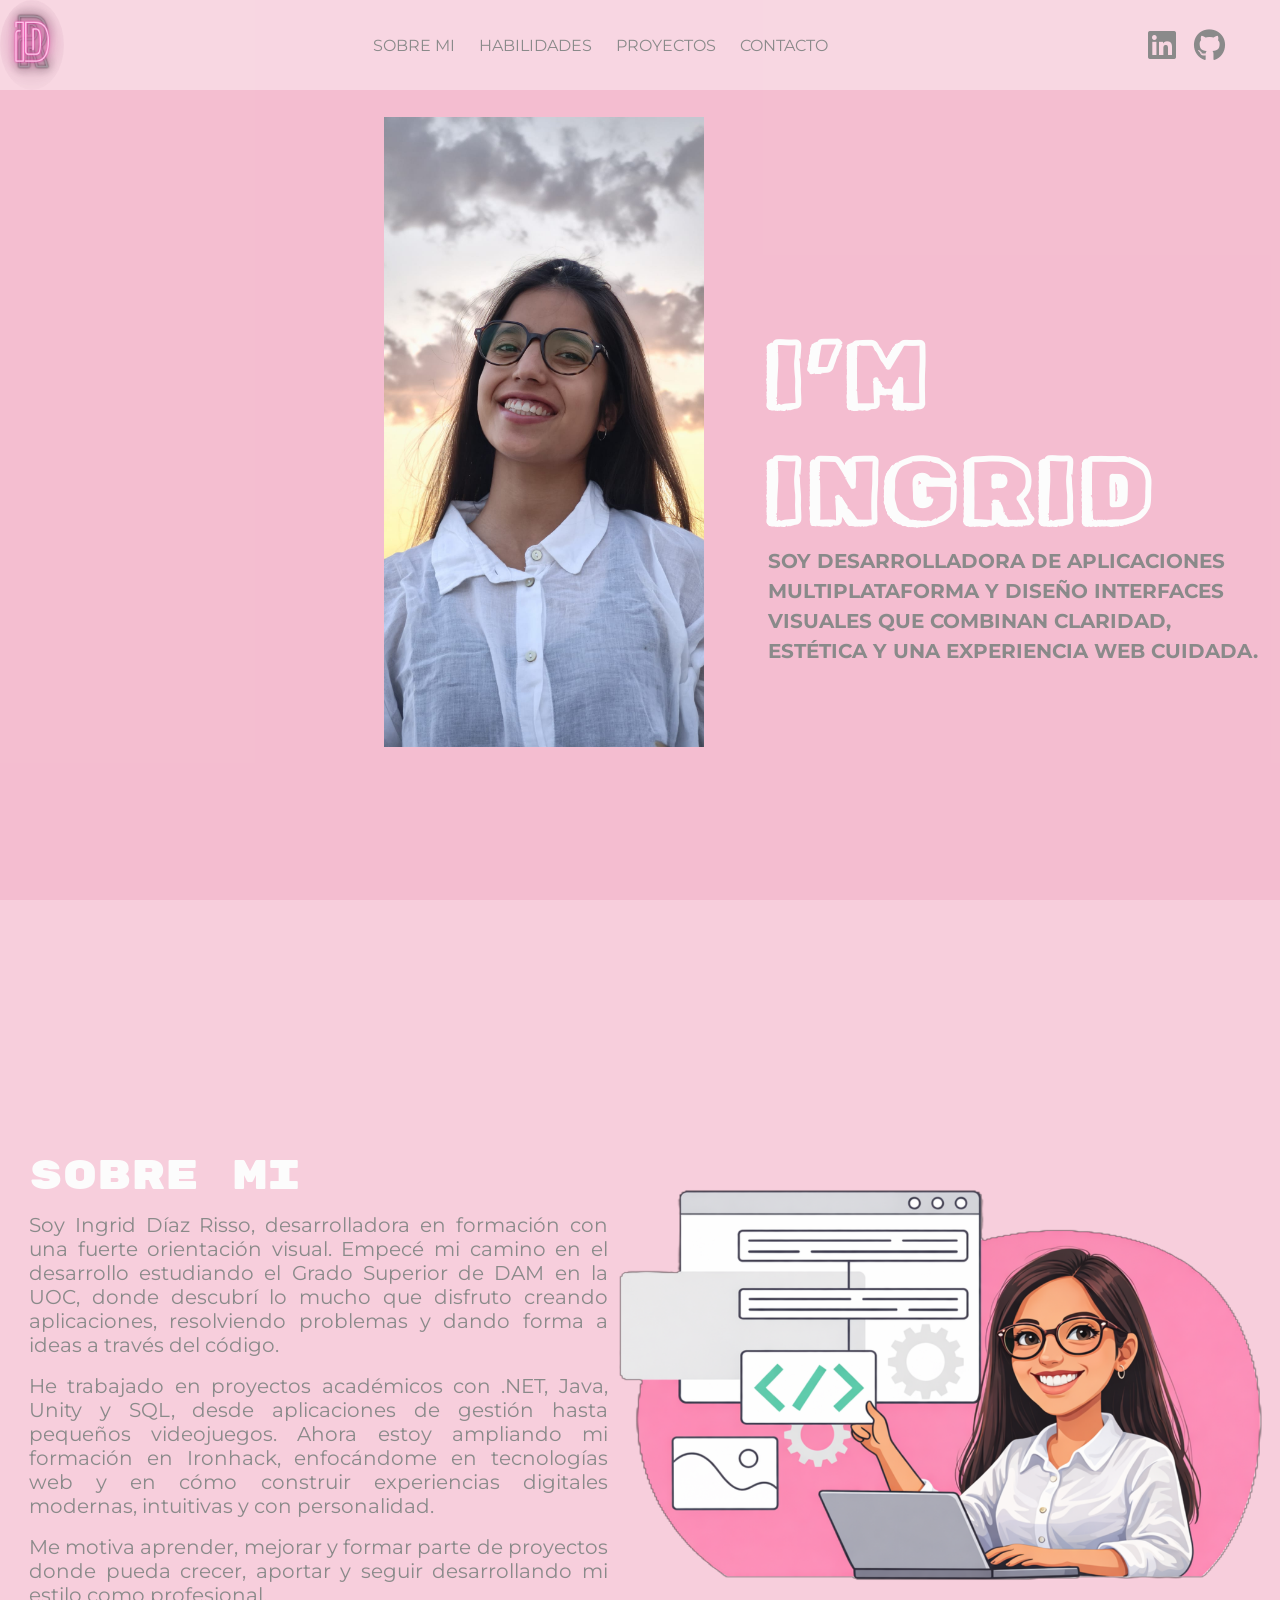
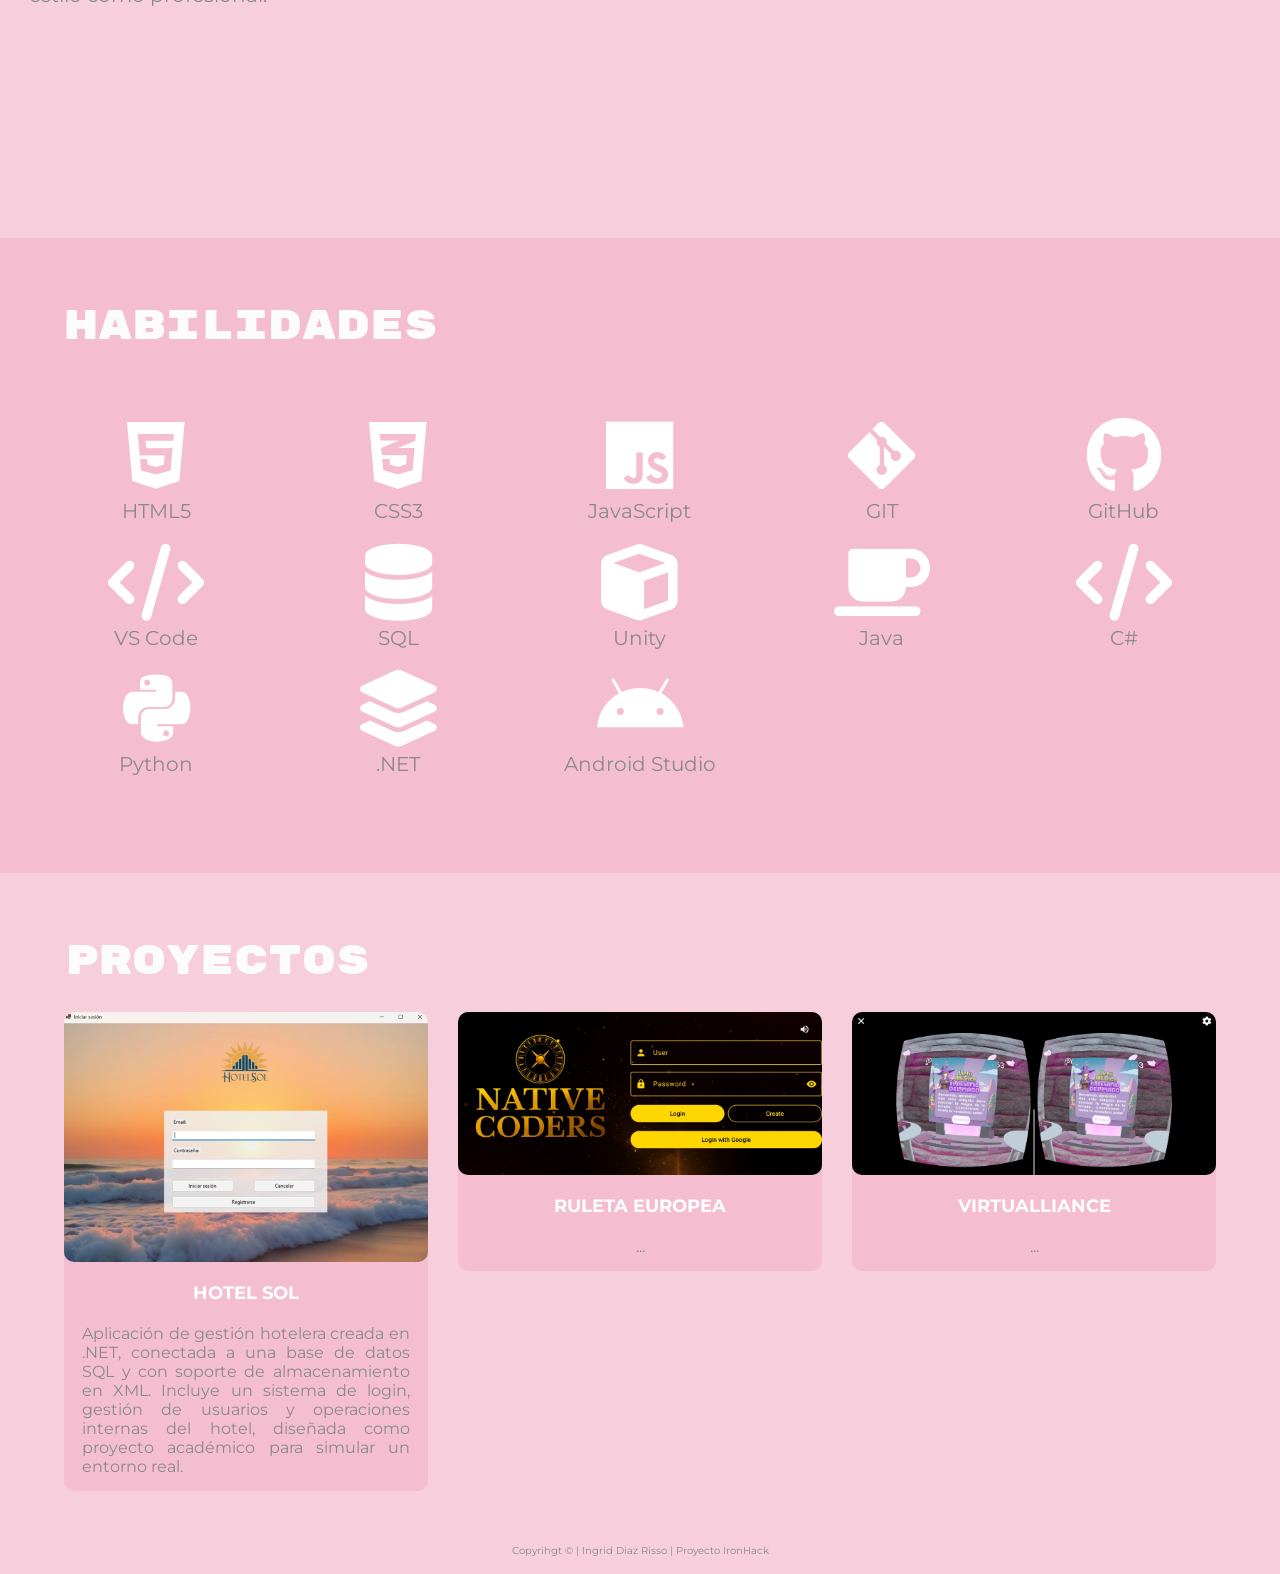
==== index.html @ af650122 "links de repositorios" ====
<!DOCTYPE html>
<html lang="en">
  <head>
    <meta charset="UTF-8" />
    <meta name="viewport" content="width=device-width, initial-scale=1.0" />
    <title>Porfolio</title>
    <link href="style.css" rel="stylesheet" />
    <link
      rel="stylesheet"
      href="https://cdnjs.cloudflare.com/ajax/libs/font-awesome/6.5.0/css/all.min.css"
    />
    <link rel="preconnect" href="https://fonts.googleapis.com" />
    <link rel="preconnect" href="https://fonts.gstatic.com" crossorigin />
    <link
      href="https://fonts.googleapis.com/css2?family=Montserrat:ital,wght@0,100..900;1,100..900&family=Rubik+Doodle+Shadow&family=Rubik+Maze&family=Rubik+Mono+One&display=swap"
      rel="stylesheet"
    />
  </head>
  <body>
    <header class="top-header">
      <div class="logo">
        <a href="index.html"></a>
      </div>
      <input type="checkbox" id="menu-toggle" />
      <label for="menu-toggle" class="hamburger">☰</label>
      <nav class="menu">
        <a href="#aboutme">Sobre Mi</a>
        <a href="#skills">Habilidades</a>
        <a href="#project">Proyectos</a>
        <a href="#">Contacto</a>
        <ul class="mobile-social">
          <li>
            <a
              href="https://www.linkedin.com/in/ingrid-diaz-risso"
              target="_blank"
            >
              <i class="fa-brands fa-linkedin"></i>
            </a>
          </li>
          <li>
            <a href="https://github.com/Zorringrid" target="_blank">
              <i class="fa-brands fa-github"></i>
            </a>
          </li>
        </ul>
      </nav>
      <ul class="social">
        <li>
          <a href="https://www.linkedin.com/in/ingrid-diaz-risso"
            ><i class="fa-brands fa-linkedin"></i
          ></a>
        </li>
        <li>
          <a href="https://github.com/Zorringrid"
            ><i class="fa-brands fa-github"></i
          ></a>
        </li>
      </ul>
    </header>
    <div class="container">
      <header class="banner">
        <div class="banner-right">
          <div class="photobanner"></div>
          <div class="me"></div>
        </div>
        <div class="presentation">
          <div class="nameposition">
            <div class="name">
              <h3 class="i">I</h3>
              <h3>’M</h3>
            </div>
            <div class="name">
              <h3 class="i">I</h3>
              <h3>NGR</h3>
              <h3 class="i">I</h3>
              <h3>D</h3>
            </div>
          </div>
          <h3 class="dam">
            Soy desarrolladora de aplicaciones multiplataforma y diseño
            interfaces visuales que combinan claridad, estética y una
            experiencia web cuidada.
          </h3>
        </div>
      </header>
      <article>
        <div class="aboutme" id="aboutme">
          <div class="aboutmetextcontainer">
            <h3 class="title">SOBRE MI</h3>
            <p class="aboutmep">
              Soy Ingrid Díaz Risso, desarrolladora en formación con una fuerte
              orientación visual. Empecé mi camino en el desarrollo estudiando
              el Grado Superior de DAM en la UOC, donde descubrí lo mucho que
              disfruto creando aplicaciones, resolviendo problemas y dando forma
              a ideas a través del código.
            </p>
            <p class="aboutmep">
              He trabajado en proyectos académicos con .NET, Java, Unity y SQL,
              desde aplicaciones de gestión hasta pequeños videojuegos. Ahora
              estoy ampliando mi formación en Ironhack, enfocándome en
              tecnologías web y en cómo construir experiencias digitales
              modernas, intuitivas y con personalidad.
            </p>
            <p class="aboutmep">
              Me motiva aprender, mejorar y formar parte de proyectos donde
              pueda crecer, aportar y seguir desarrollando mi estilo como
              profesional.
            </p>
          </div>
          <div class="img-aboutme"></div>
        </div>
        <div class="skills" id="skills">
          <h3 class="title">Habilidades</h3>
          <div class="icons">
            <div class="icon">
              <i class="fa-brands fa-html5"></i>
              <p>HTML5</p>
            </div>
            <div class="icon">
              <i class="fa-brands fa-css3-alt"></i>
              <p>CSS3</p>
            </div>
            <div class="icon">
              <i class="fa-brands fa-js"></i>
              <p>JavaScript</p>
            </div>
            <div class="icon">
              <i class="fa-brands fa-git-alt"></i>
              <p>GIT</p>
            </div>
            <div class="icon">
              <i class="fa-brands fa-github"></i>
              <p>GitHub</p>
            </div>
            <div class="icon">
              <i class="fa-solid fa-code"></i>
              <p>VS Code</p>
            </div>
            <div class="icon">
              <i class="fa-solid fa-database"></i>
              <p>SQL</p>
            </div>
            <div class="icon">
              <i class="fa-solid fa-cube"></i>
              <p>Unity</p>
            </div>
            <div class="icon">
              <i class="fa-solid fa-mug-saucer"></i>
              <p>Java</p>
            </div>
            <div class="icon">
              <i class="fa-solid fa-code"></i>
              <p>C#</p>
            </div>
            <div class="icon">
              <i class="fa-brands fa-python"></i>
              <p>Python</p>
            </div>
            <div class="icon">
              <i class="fa-solid fa-layer-group"></i>
              <p>.NET</p>
            </div>
            <div class="icon">
              <i class="fa-brands fa-android"></i>
              <p>Android Studio</p>
            </div>
          </div>
        </div>
        <h3 class="title" id="project">Proyectos</h3>
        <div class="project">
          <a href="hotel-sol.html" class="project-link">
            <div class="project-target">
              <img
                src="img/InicioHotel.png"
                class="project-img"
                alt="Hotel Sol"
              />
              <h4>Hotel Sol</h4>
              <p>
                Aplicación de gestión hotelera creada en .NET, conectada a una
                base de datos SQL y con soporte de almacenamiento en XML.
                Incluye un sistema de login, gestión de usuarios y operaciones
                internas del hotel, diseñada como proyecto académico para
                simular un entorno real.
              </p>
            </div>
          </a>
          <a href="ruleta.html" class="project-link">
            <div class="project-target">
              <img src="img/Ruleta.jpeg" class="project-img" alt="Hotel Sol" />
              <h4>Ruleta Europea</h4>
              <p>...</p>
            </div>
          </a>
          <a href="virtualliance.html" class="project-link">
            <div class="project-target">
              <img
                src="img/virtualliance.jpg"
                class="project-img"
                alt="Hotel Sol"
              />
              <h4>VirtuAlliance</h4>
              <p>...</p>
            </div>
          </a>
          <!-- <div class="project-target">
            <img
              src="img/InicioHotel.png"
              class="project-img"
              alt="Hotel Sol"
            />
            <h4>Hotel Sol</h4>
            <p>...</p>
          </div> -->
          <!-- <div class="project-target">
            <img src="img/Ruleta.jpeg" class="project-img" alt="Hotel Sol" />
            <h4>Hotel Sol</h4>
            <p>...</p>
          </div> -->
          <!-- <div class="project-target">
            <img
              src="img/virtualliance.jpg"
              class="project-img"
              alt="Hotel Sol"
            />
            <h4>Hotel Sol</h4>
            <p>...</p>
          </div> -->
        </div>
      </article>
      <footer class="last-footer">
        Copyrihgt &copy; | Ingrid Diaz Risso | Proyecto IronHack
      </footer>
    </div>
  </body>
</html>
---- style.css ----
html {
  scroll-behavior: smooth;
}
* {
  margin: 0;
  padding: 0;
}

body {
  background: #f3b5caa7;
  font-family: "Montserrat", sans-serif;
  font-style: normal;
  color: rgb(138, 138, 138);
}
.top-header {
  position: fixed;
  width: 100%;
  height: 10vh;
  background: rgba(255, 255, 255, 0.384); /* estilo Sony */
  display: flex;
  align-items: center;
  z-index: 1000;
  justify-content: space-between;
}
.logo {
  display: flex;
  align-items: center;
  justify-content: center;
  background-image: url(img/logo.png);
  background-size: cover;
  background-repeat: no-repeat;
  background-position: center;
  border-radius: 50%;
  width: 5%;
  height: 100%;
}
.logo a {
  width: 100%;
  height: 100%;
}

.menu a {
  color: rgb(138, 138, 138);
  text-decoration: none;
  margin-right: 20px;
  font-size: 16px;
  text-transform: uppercase;
}
.menu a:hover {
  color: #cbbcf6;
}
.mobile-social {
  display: none;
}

.social {
  display: flex;
  gap: 30%;
  list-style: none;
  text-align: center;
  justify-content: center;
  margin-right: 5%;
}
.social a {
  color: rgb(138, 138, 138);
  font-size: xx-large;
}
#menu-toggle {
  display: none;
}

.hamburger {
  display: none;
  font-size: 32px;
  padding: 20px;
  cursor: pointer;
  color: rgb(138, 138, 138);
}
.container {
  margin: 0 auto;
}
.banner {
  background-color: #f3b5caa7;
  height: 90vh;
  padding-top: 10vh;
  display: grid;
  grid-template-columns: 60% 40%;
  align-items: center;
  position: relative;
}
.banner-right {
  height: 100%;
  width: 100%;
}
.photobanner {
  background-image: url(img/codigo.png);
  background-position: center;
  background-repeat: no-repeat;
  background-size: cover;
  width: 60%;
  height: 100%;
  margin-left: 5%;
}
.me {
  background-image: url(img/yo.jpg);
  background-position: center;
  background-repeat: no-repeat;
  background-size: cover;
  width: 25%;
  height: 70%;
  position: absolute;
  top: 13%;
  left: 30%;
}
.nameposition {
  display: flex;
  flex-direction: column;
  gap: 10px;
}
.name {
  font-family: "Rubik Doodle Shadow", system-ui;
  font-weight: 400;
  font-style: normal;
  color: #fcfcfc;
  letter-spacing: 10px;
  font-size: clamp(40px, 6vw, 80px);
  text-align: left;
  display: flex;
  justify-content: left;
  align-items: left;
}
.i {
  animation: change 5s infinite;
}
.dam {
  text-transform: uppercase;
  line-height: 1.5;
  font-size: clamp(10px, 6vw, 20px);
  text-align: left;
  margin-right: 4%;
  display: flex;
  flex-direction: column;
  gap: 10px;
}

@keyframes change {
  50% {
    font-family: "Rubik Maze", system-ui;
    font-weight: 400;
    font-style: normal;
  }
}
.aboutme {
  height: 100vh;
  display: flex;
  align-items: center;
  justify-content: space-between;
  margin-top: 3%;
}
#aboutme {
  scroll-margin-top: 20px;
}

.aboutmetextcontainer {
  width: 60%;
}
.title {
  font-family: "Rubik Mono One", monospace;
  font-weight: 400;
  font-style: normal;
  color: #fcfcfc;
  font-size: clamp(30px, 6vw, 40px);
  margin-left: 5%;
}

.aboutmep {
  width: 100%;
  margin: 2% 0% 3% 5%;
  font-size: clamp(20px, 6vw, 15px);
  text-align: justify;
}
.img-aboutme {
  background-image: url(img/Copilot_20260504_130744.png);
  background-size: contain;
  background-repeat: no-repeat;
  background-position: center;

  max-width: 1200px;
  height: 90vh;
  margin-left: 2%;
  width: 70%;
}
.skills {
  background-color: #f3b5caa7;
  padding-top: 5%;
  padding-bottom: 5%;
}
#skills {
  scroll-margin-top: 20px;
}
.icons {
  padding: 5%;
  font-size: clamp(40px, 6vw, 120px);
  color: white;
  display: grid;
  grid-template-columns: repeat(5, 1fr);
  flex-wrap: wrap;
  align-items: center;
  gap: 5%;
}
.icon p {
  font-size: clamp(10px, 6vw, 20px);
  color: rgb(138, 138, 138);
  text-align: center;
  margin-top: 3%;
}
.icon {
  display: flex;
  flex-direction: column;
  justify-content: center;
  align-items: center;
  margin: 1%;
}

#project {
  margin-top: 5%;
  scroll-margin-top: 70px;
}
.project {
  margin-left: 5%;
  margin-right: 5%;
  padding-top: 2%;
  padding-bottom: 3%;
  display: grid;
  grid-template-columns: repeat(3, 1fr);
  justify-content: flex-start;
  align-items: flex-start;
  gap: 30px;
}
.project a {
  text-decoration: none;
  color: rgb(138, 138, 138);
}

.project-target {
  display: flex;
  flex-direction: column;
  justify-content: center;
  align-items: center;
  gap: 20px;
  text-align: center;
  background-color: #f3b5caa7;
  margin: 0%;
  border-radius: 10px;
  padding-bottom: 4%;
}
.project-target:hover {
  transform: scale(1.2);
  box-shadow: 10px 10px 10px rgba(255, 255, 255, 0.473);
  transition: 0.6s;
}
.project-img {
  width: 100%;
  height: auto;
  border-radius: 10px;
}
.project h4 {
  color: white;
  text-transform: uppercase;
  font-size: large;
}
.project p {
  margin-left: 5%;
  margin-right: 5%;
  text-align: justify;
}

/* .project {
  padding-top: 2%;
  display: flex;
  flex-wrap: wrap;
  gap: 30px;
}

.project-target {
  width: calc(33.33% - 30px);
  background-color: #f3b5caa7;
  border-radius: 10px;
  padding-bottom: 4%;
  text-align: center;
  display: flex;
  flex-direction: column;
  gap: 20px;
}

.project-img {
  width: 100%;
  height: auto;
  border-radius: 10px;
} */
.header-project {
  display: flex;
  flex-direction: column;
  justify-content: center;
  /* align-items: center; */
  width: 100%;
}
.background-image-project {
  background-image: url(img/fondo_proyectos.png);
  background-repeat: no-repeat;
  background-position: center;
  background-size: cover; /* Hace que la imagen se adapte */
  height: 90vh;
  padding: 40px 0px;
}
.title-project {
  font-size: clamp(35px, 6vw, 80px);
  text-align: center;
  color: rgb(138, 138, 138);
  padding-top: 10%;
}
.subtitle-project {
  text-align: center;
  color: rgb(138, 138, 138);
}
.project-p {
  text-transform: uppercase;
  text-align: center;
  padding-top: 10vh;
}
.repository {
  display: flex;
  flex-direction: column;
  align-items: center;
  gap: 20px;
}
.repository a {
  color: rgb(138, 138, 138);
  font-size: xx-large;
}
#aboutproject {
  scroll-margin-top: 75px;
}
.aboutproject {
  margin: 5%;
  text-align: justify;
}
.aboutproject h3 {
  text-align: left;
  margin: 0;
  margin-bottom: 2%;
}
.aboutproject p {
  font-size: large;
}
.description-objective {
  display: grid;
  grid-template-columns: repeat(2, 1fr);
  gap: 30px;
  margin: 5%;
  font-size: large;
}
.description-objective h3 {
  margin: 0%;

  margin-bottom: 2%;
}
.description-objective p {
  text-align: justify;
  margin-bottom: 2%;
}
.objective ul {
  margin-left: 3%;
}
#funtion {
  scroll-margin-top: 75px;
}
.funtion {
  display: flex;
  flex-wrap: wrap;
  gap: 30px;
  text-align: center;
  justify-content: center;
  align-items: center;
  margin: 3%;
}
.target_funtion {
  background-color: #f3b5caa7;
  border-radius: 10%;
  padding: 3%;
  display: flex;
  flex-direction: column;
  align-items: center;
  justify-content: center;
  gap: 30px;
  font-size: large;
}
.target_funtion h4 {
  color: white;
  font-size: x-large;
}
.target_funtion ul {
  list-style: none;
}
.tecnologias {
  background-color: #f3b5caa7;
  padding: 10vh 0%;
}
#tecnologias {
  scroll-margin-top: 70px;
}
#photos {
  scroll-margin-top: 70px;
}
.photos {
  margin-left: 5%;
  margin-right: 5%;
  padding: 5% 0%;
}
.photos h3 {
  margin-left: 0%;
}
.gallery {
  display: grid;
  grid-template-columns: repeat(auto-fit, minmax(350px, 1fr));
  gap: 20px;
  margin-top: 30px;
}

.gallery img {
  width: 100%;
  border-radius: 10px;
  object-fit: cover;
  transition: transform 0.3s ease;
}

.gallery img:hover {
  transform: scale(1.03);
}
.photo {
  display: flex;
  flex-direction: column;
  justify-content: center;
  align-items: center;
  gap: 20px;
}

#videos {
  scroll-margin-top: 70px;
}
.video {
  display: flex;
  justify-content: center;
  width: 100%;
  aspect-ratio: 16/9;
  border: none;
  height: 50vh;
  margin-top: 3%;
  margin-right: 3%;
  margin-left: 3%;
}
.last-footer {
  width: 100%;
  height: 30px;
  padding-top: 15px;
  text-align: center;
  font-size: 10px;
}
@media (width <= 768px) {
  html,
  body {
    overflow-x: hidden;
  }

  /* Mostrar hamburguesa */
  .hamburger {
    display: inline-block;
  }

  /* Ocultar menú por defecto */
  .menu {
    display: none;
    position: absolute;
    top: 100%;
    right: 0;
    width: 100%;
    background-color: rgba(0, 0, 0, 0.736);
    flex-direction: column;
    text-align: center;
    padding: 30px 0;
    gap: 20px;
  }
  .social {
    display: none;
  }
  /* Redes dentro del menú en móvil */
  .mobile-social {
    display: flex;
    justify-content: center;
    gap: 30px;
    margin-top: 20px;
    list-style: none;
  }

  .mobile-social a {
    font-size: 28px;
  }

  /* Mostrar menú cuando el checkbox está activado */
  #menu-toggle:checked + .hamburger + .menu {
    display: flex;
  }
  .logo {
    /* padding-left: 15px; */
    padding: 3%;
    margin: 5%;
    height: 50%;
  }
  .banner {
    display: flex;
    flex-direction: column;
    height: auto;
    width: 100%;
    padding-top: 10vh;
    padding-bottom: 10vh;
  }

  .photobanner {
    width: 100%;
    height: 50vh;
    margin: 0;
  }

  .me {
    width: 50%;
    height: 30%;
    left: 25%;
  }

  .nameposition {
    display: inline-block;
    width: 100%;
    height: 50%;
    margin-top: 5%;
  }
  .name {
    justify-content: center;
    align-items: center;
  }
  .dam {
    margin-top: 10%;
    text-align: center;
  }
  .aboutme {
    display: flex;
    flex-direction: column;
    height: auto;
    width: 100%;
    padding-top: 10vh;
    align-items: center;
    margin-bottom: 0%;
  }
  .aboutmetextcontainer {
    width: 100%;
  }
  .aboutmep {
    margin: 5%;
    margin-bottom: 10%;
    width: 85%;
  }
  .aboutmep:last-child {
    margin-bottom: 0;
  }
  .img-aboutme {
    width: 100%;
    height: 50vh;
  }
  .skills {
    padding-bottom: 25vh; /* o 5vh si lo quieres más compacto */
  }

  .icons {
    margin-top: 20px;
    padding-bottom: 20px;
    display: grid;
    grid-template-columns: 1fr 1fr;
  }
  /* .project-target {
    width: 100%;
    justify-content: center;
    margin: 5%;
  } */
  .project {
    display: inline-block;
  }
  .project-target {
    margin-bottom: 5%;
  }
  .description-objective {
    display: flex;
    flex-direction: column;
    gap: 20px;
  }
}
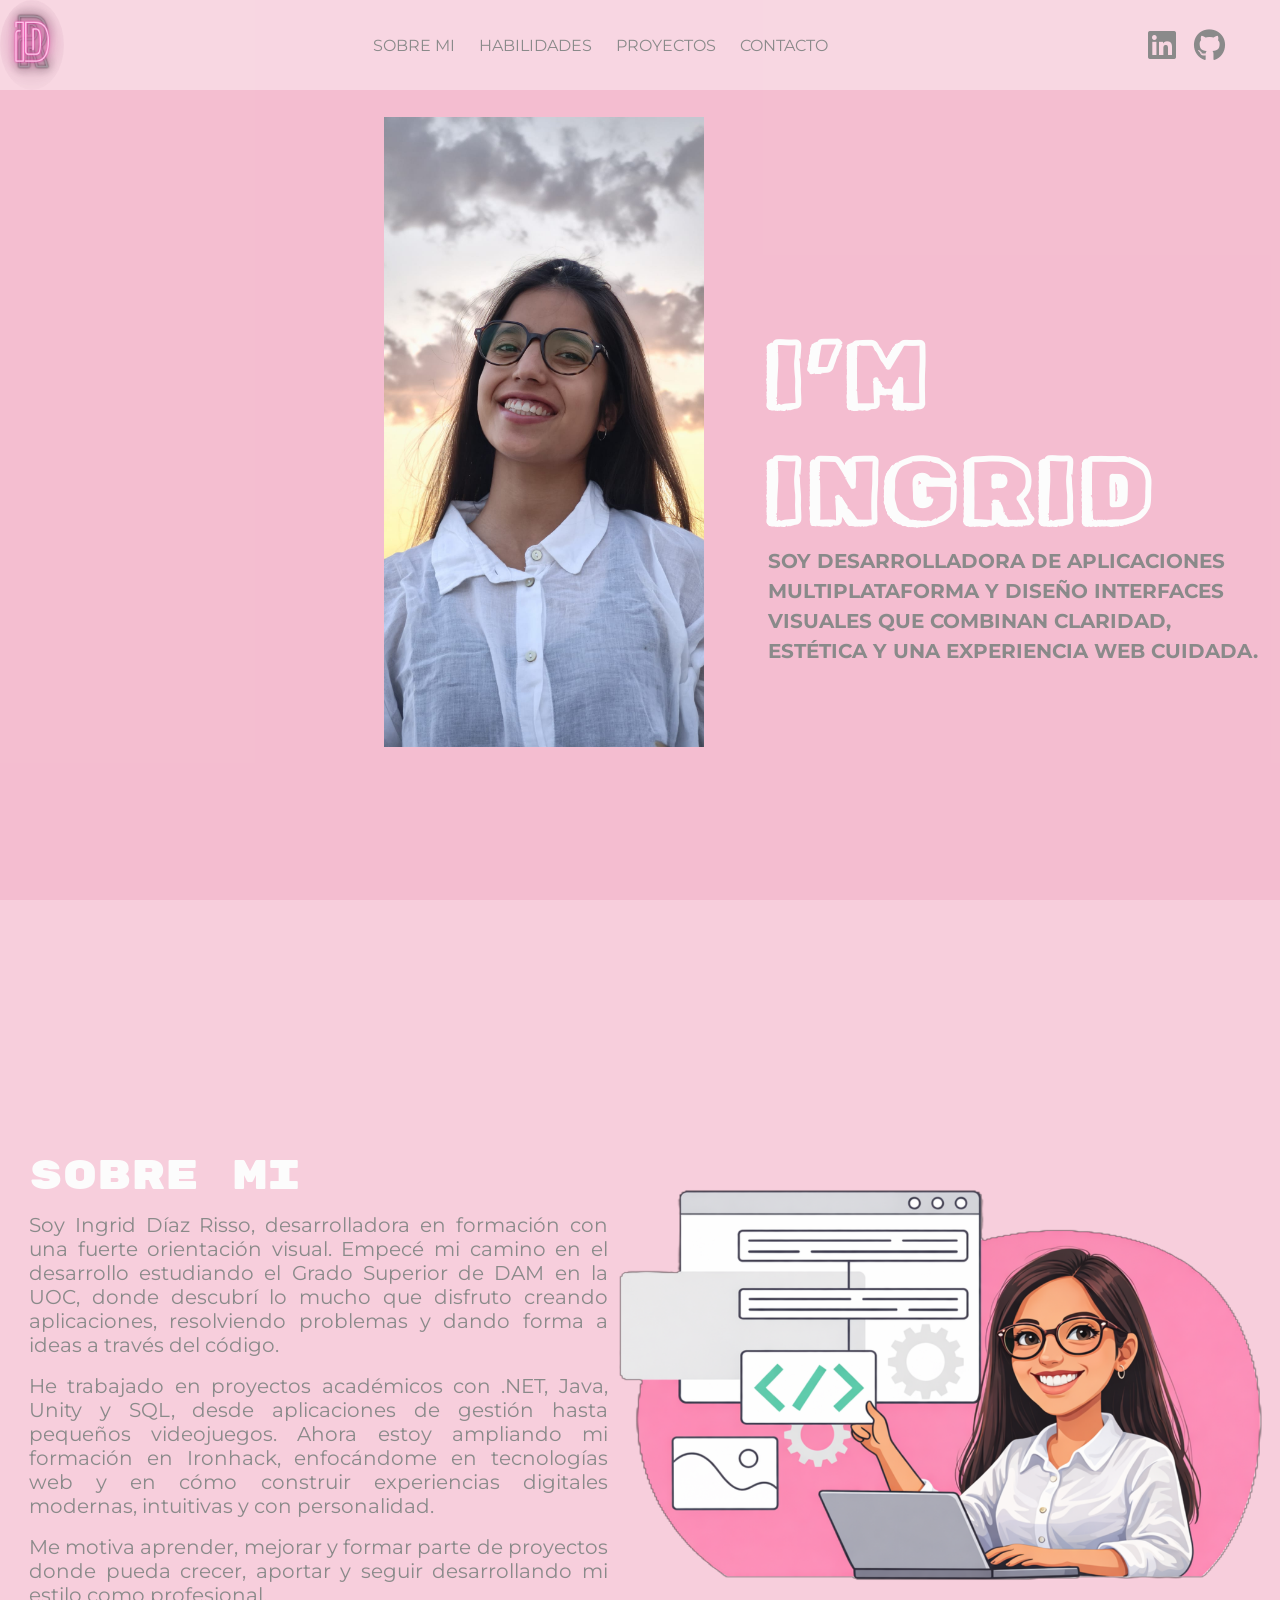
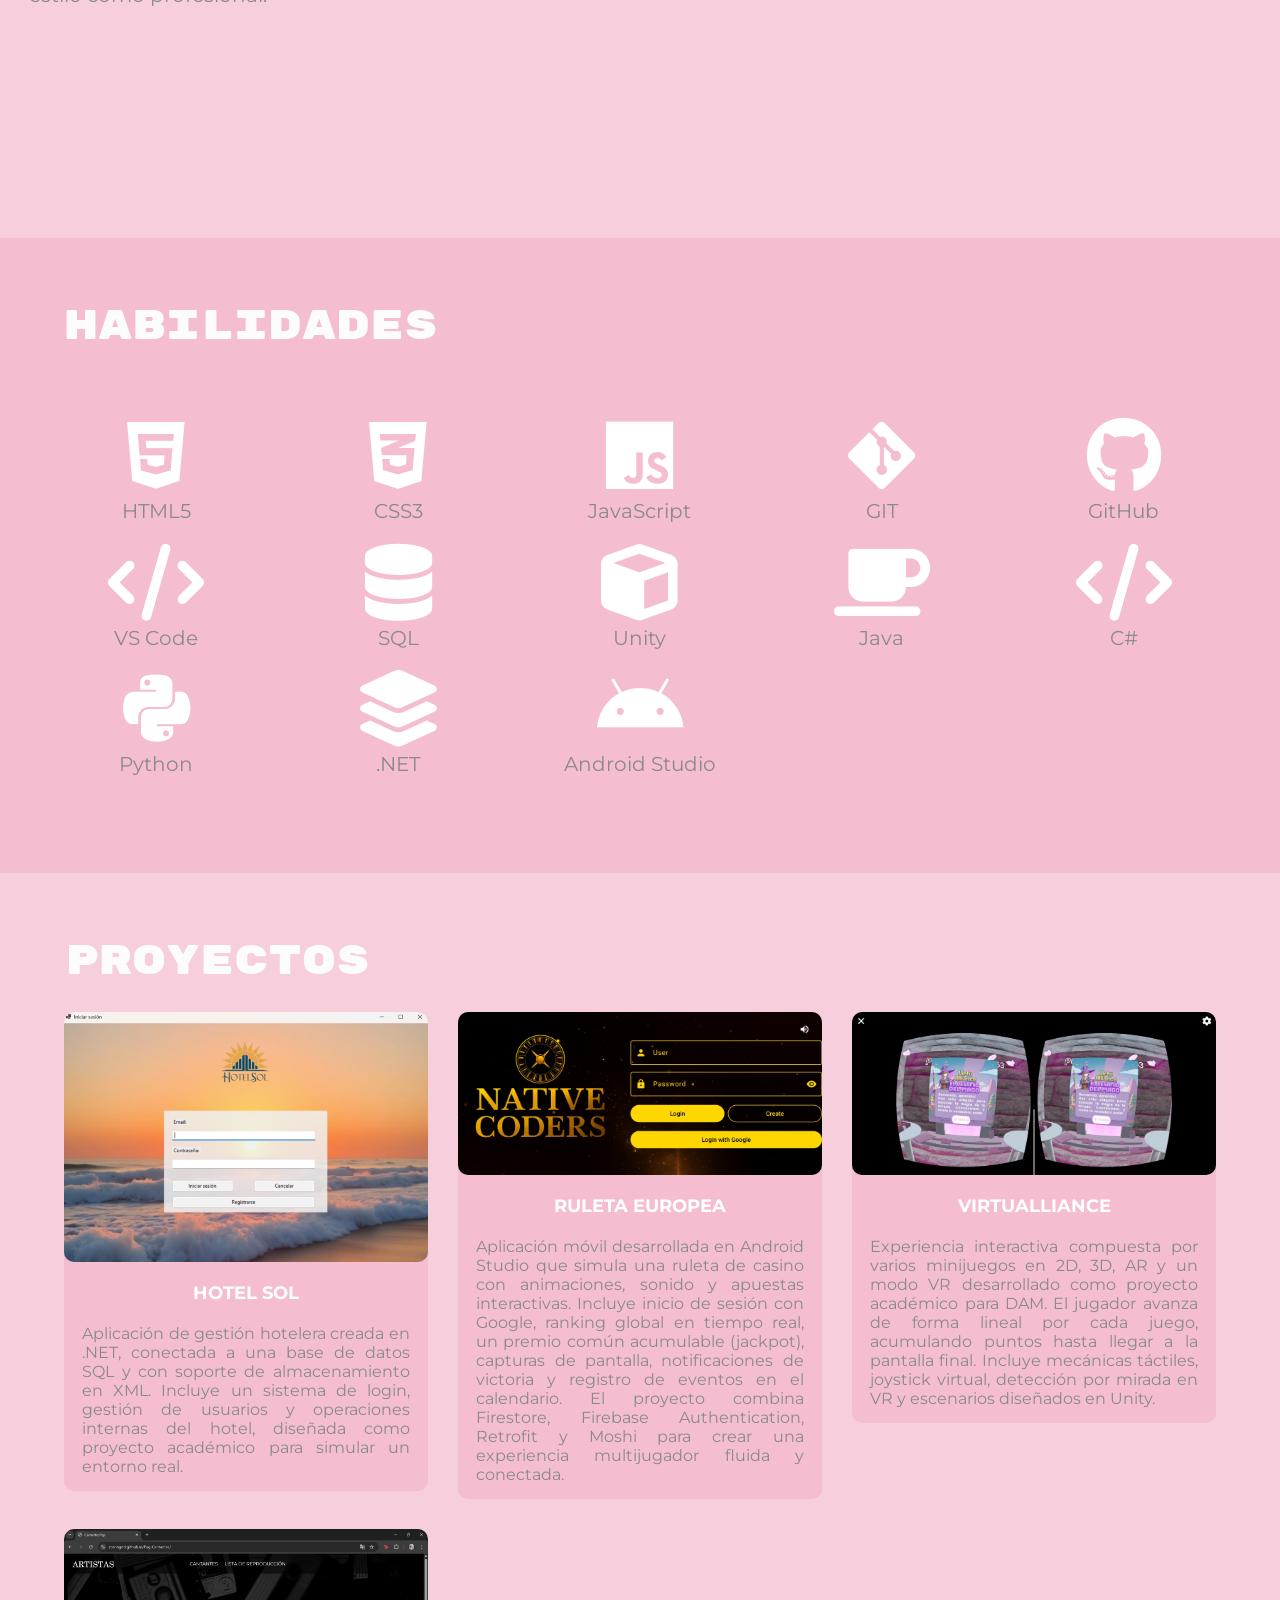
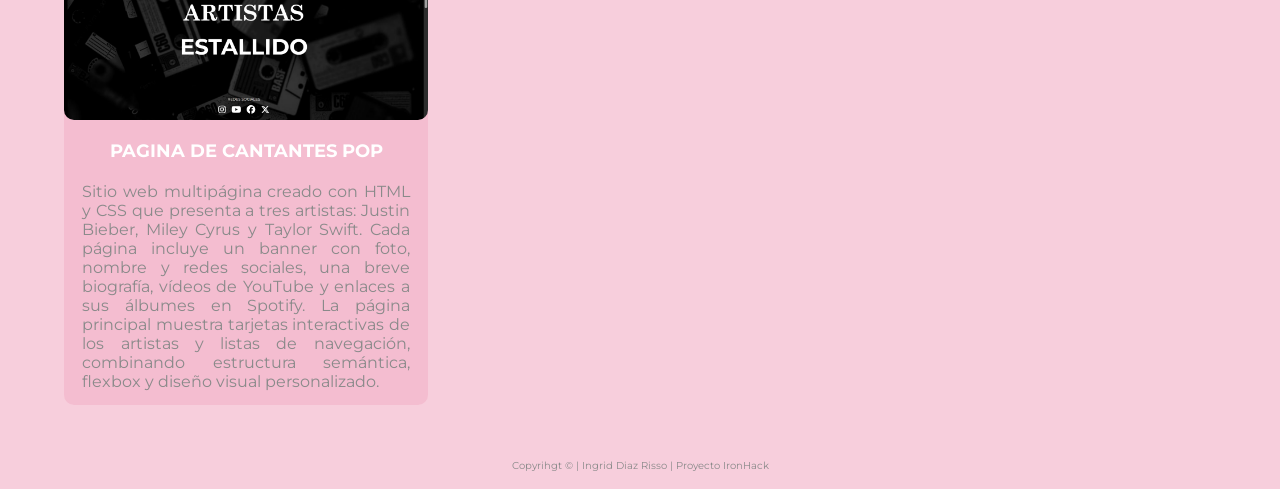
==== commit d476511f: "pagina cantantes" ====
--- a/index.html
+++ b/index.html
@@ -189,7 +189,16 @@
             <div class="project-target">
               <img src="img/Ruleta.jpeg" class="project-img" alt="Hotel Sol" />
               <h4>Ruleta Europea</h4>
-              <p>...</p>
+              <p>
+                Aplicación móvil desarrollada en Android Studio que simula una
+                ruleta de casino con animaciones, sonido y apuestas
+                interactivas. Incluye inicio de sesión con Google, ranking
+                global en tiempo real, un premio común acumulable (jackpot),
+                capturas de pantalla, notificaciones de victoria y registro de
+                eventos en el calendario. El proyecto combina Firestore,
+                Firebase Authentication, Retrofit y Moshi para crear una
+                experiencia multijugador fluida y conectada.
+              </p>
             </div>
           </a>
           <a href="virtualliance.html" class="project-link">
@@ -197,21 +206,38 @@
               <img
                 src="img/virtualliance.jpg"
                 class="project-img"
-                alt="Hotel Sol"
+                alt="imagen del juego"
               />
               <h4>VirtuAlliance</h4>
-              <p>...</p>
-            </div>
-          </a>
-          <!-- <div class="project-target">
-            <img
-              src="img/InicioHotel.png"
-              class="project-img"
-              alt="Hotel Sol"
-            />
-            <h4>Hotel Sol</h4>
-            <p>...</p>
-          </div> -->
+              <p>
+                Experiencia interactiva compuesta por varios minijuegos en 2D,
+                3D, AR y un modo VR desarrollado como proyecto académico para
+                DAM. El jugador avanza de forma lineal por cada juego,
+                acumulando puntos hasta llegar a la pantalla final. Incluye
+                mecánicas táctiles, joystick virtual, detección por mirada en VR
+                y escenarios diseñados en Unity.
+              </p>
+            </div>
+          </a>
+          <a href="cantantes.html" class="project-link">
+            <div class="project-target">
+              <img
+                src="img/pagcantantes.png"
+                class="project-img"
+                alt="pagina cantantes"
+              />
+              <h4>Pagina de Cantantes POP</h4>
+              <p>
+                Sitio web multipágina creado con HTML y CSS que presenta a tres
+                artistas: Justin Bieber, Miley Cyrus y Taylor Swift. Cada página
+                incluye un banner con foto, nombre y redes sociales, una breve
+                biografía, vídeos de YouTube y enlaces a sus álbumes en Spotify.
+                La página principal muestra tarjetas interactivas de los
+                artistas y listas de navegación, combinando estructura
+                semántica, flexbox y diseño visual personalizado.
+              </p>
+            </div>
+          </a>
           <!-- <div class="project-target">
             <img src="img/Ruleta.jpeg" class="project-img" alt="Hotel Sol" />
             <h4>Hotel Sol</h4>
--- a/style.css
+++ b/style.css
@@ -429,6 +429,7 @@
 
 .gallery img {
   width: 100%;
+  max-height: 350px;
   border-radius: 10px;
   object-fit: cover;
   transition: transform 0.3s ease;
@@ -437,28 +438,81 @@
 .gallery img:hover {
   transform: scale(1.03);
 }
+.gallery img.vertical {
+  object-fit: contain;
+  max-height: 300px;
+}
 .photo {
   display: flex;
   flex-direction: column;
   justify-content: center;
   align-items: center;
   gap: 20px;
+}
+.videoscontainer {
+  display: flex;
+  flex-direction: column;
+  justify-content: center;
+  align-items: center;
+  gap: 40px;
+  font-size: clamp(20px, 6vw, 30px);
 }
 
 #videos {
   scroll-margin-top: 70px;
 }
 .video {
-  display: flex;
-  justify-content: center;
+  width: 60%;
+  display: flex;
+  flex-direction: column;
+  justify-content: center;
+  align-items: center;
+  gap: 40px;
+  aspect-ratio: 16/9;
+  margin-right: 3%;
+  margin-left: 3%;
+  margin-bottom: 5%;
+}
+.video iframe {
   width: 100%;
   aspect-ratio: 16/9;
   border: none;
-  height: 50vh;
-  margin-top: 3%;
-  margin-right: 3%;
-  margin-left: 3%;
-}
+}
+.button-header {
+  display: flex;
+  justify-content: space-between;
+  margin-right: 5%;
+}
+.button {
+  background-color: #ea4c8971;
+  border-radius: 8px;
+  border-style: none;
+  box-sizing: border-box;
+  cursor: pointer;
+  display: inline-block;
+  height: 10vh;
+  width: 30vw;
+  margin-left: 5%;
+  outline: none;
+  padding: 10px 16px;
+  text-align: center;
+  transition: color 100ms;
+  text-transform: uppercase;
+}
+.button a {
+  color: #ffffff;
+  text-decoration: none;
+  font-size: x-large;
+  padding: 1vw 17vh;
+}
+.button a:hover {
+  color: rgb(138, 138, 138);
+}
+.button:hover,
+.button:focus {
+  background-color: #f082accb;
+}
+
 .last-footer {
   width: 100%;
   height: 30px;
@@ -593,12 +647,31 @@
   .project {
     display: inline-block;
   }
+
   .project-target {
     margin-bottom: 5%;
+  }
+  .project-target:hover {
+    transform: scale(1);
+    box-shadow: 10px 10px 10px rgba(255, 255, 255, 0.473);
+    transition: 0.6s;
   }
   .description-objective {
     display: flex;
     flex-direction: column;
     gap: 20px;
   }
-}
+  .video {
+    width: 80%;
+  }
+  .button {
+    width: auto;
+    margin-top: 5%;
+  }
+  .button a {
+    color: #ffffff;
+    text-decoration: none;
+    font-size: large;
+    padding: 0;
+  }
+}
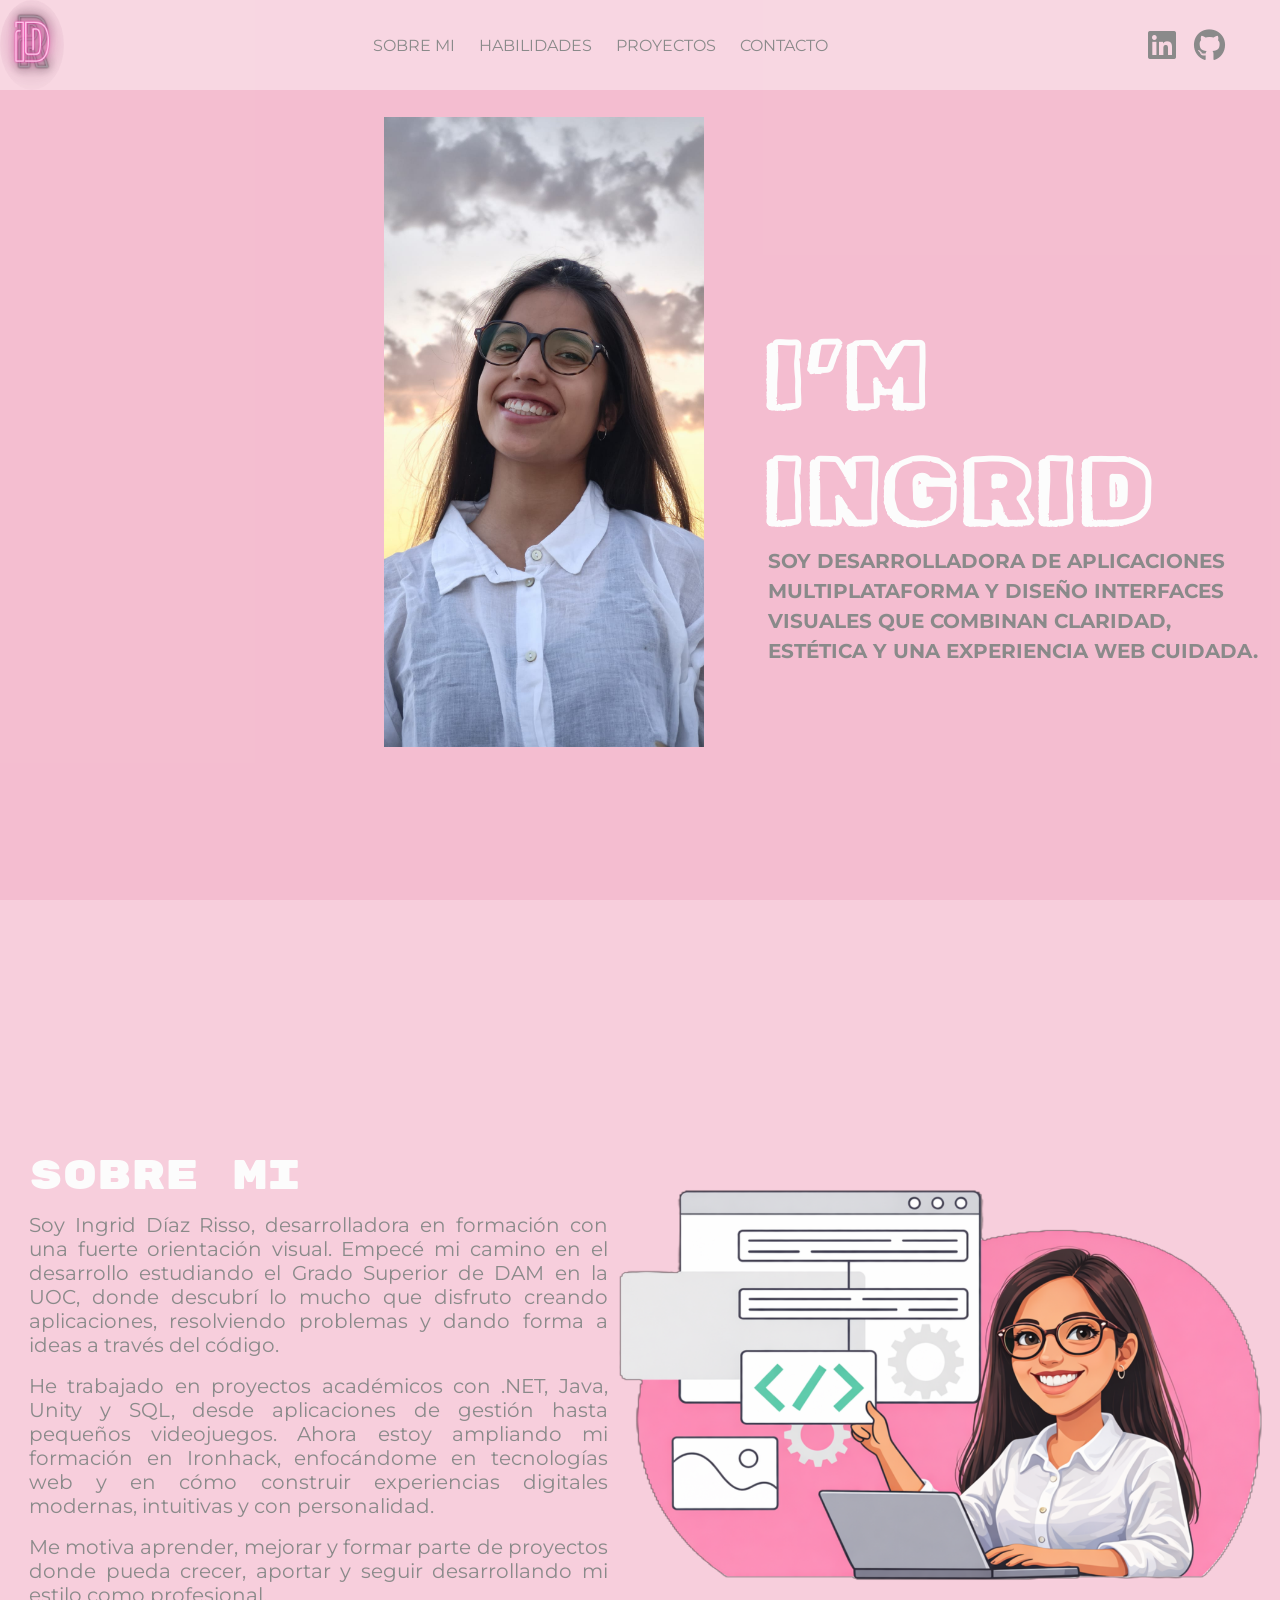
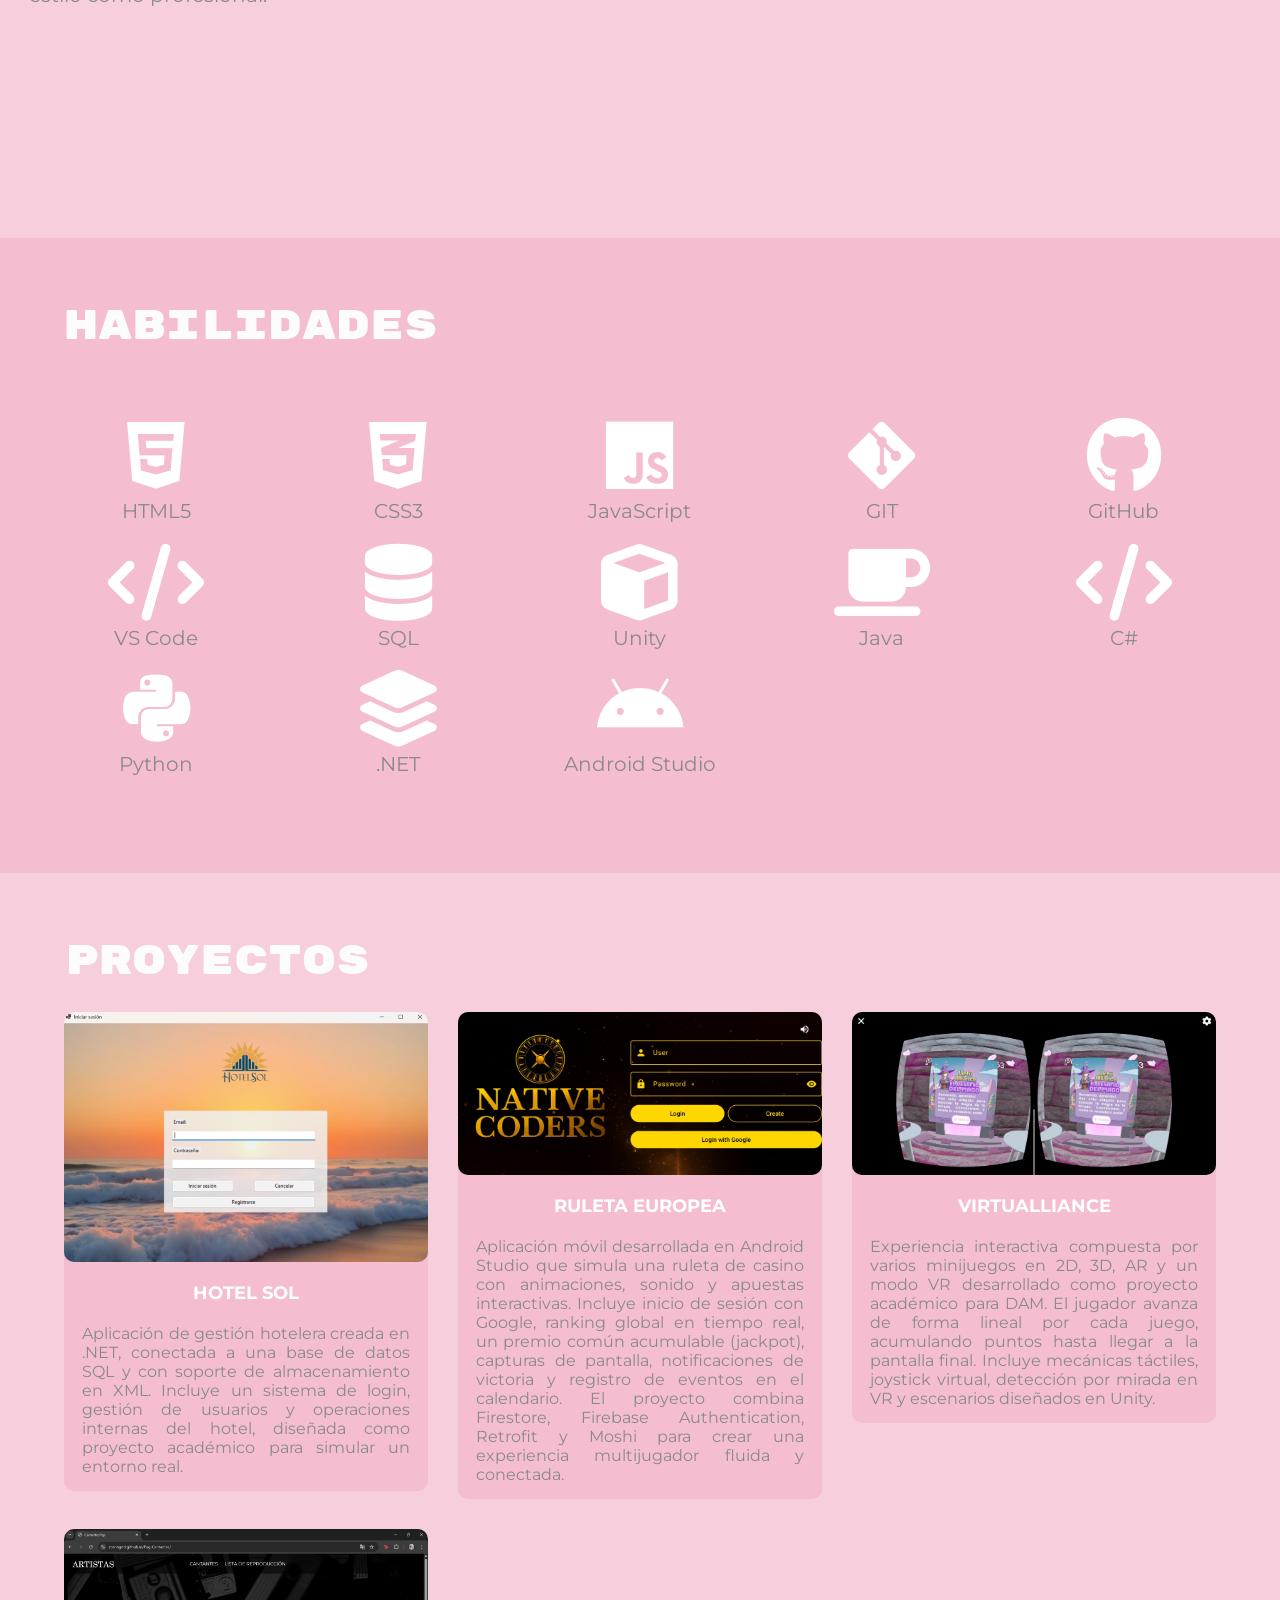
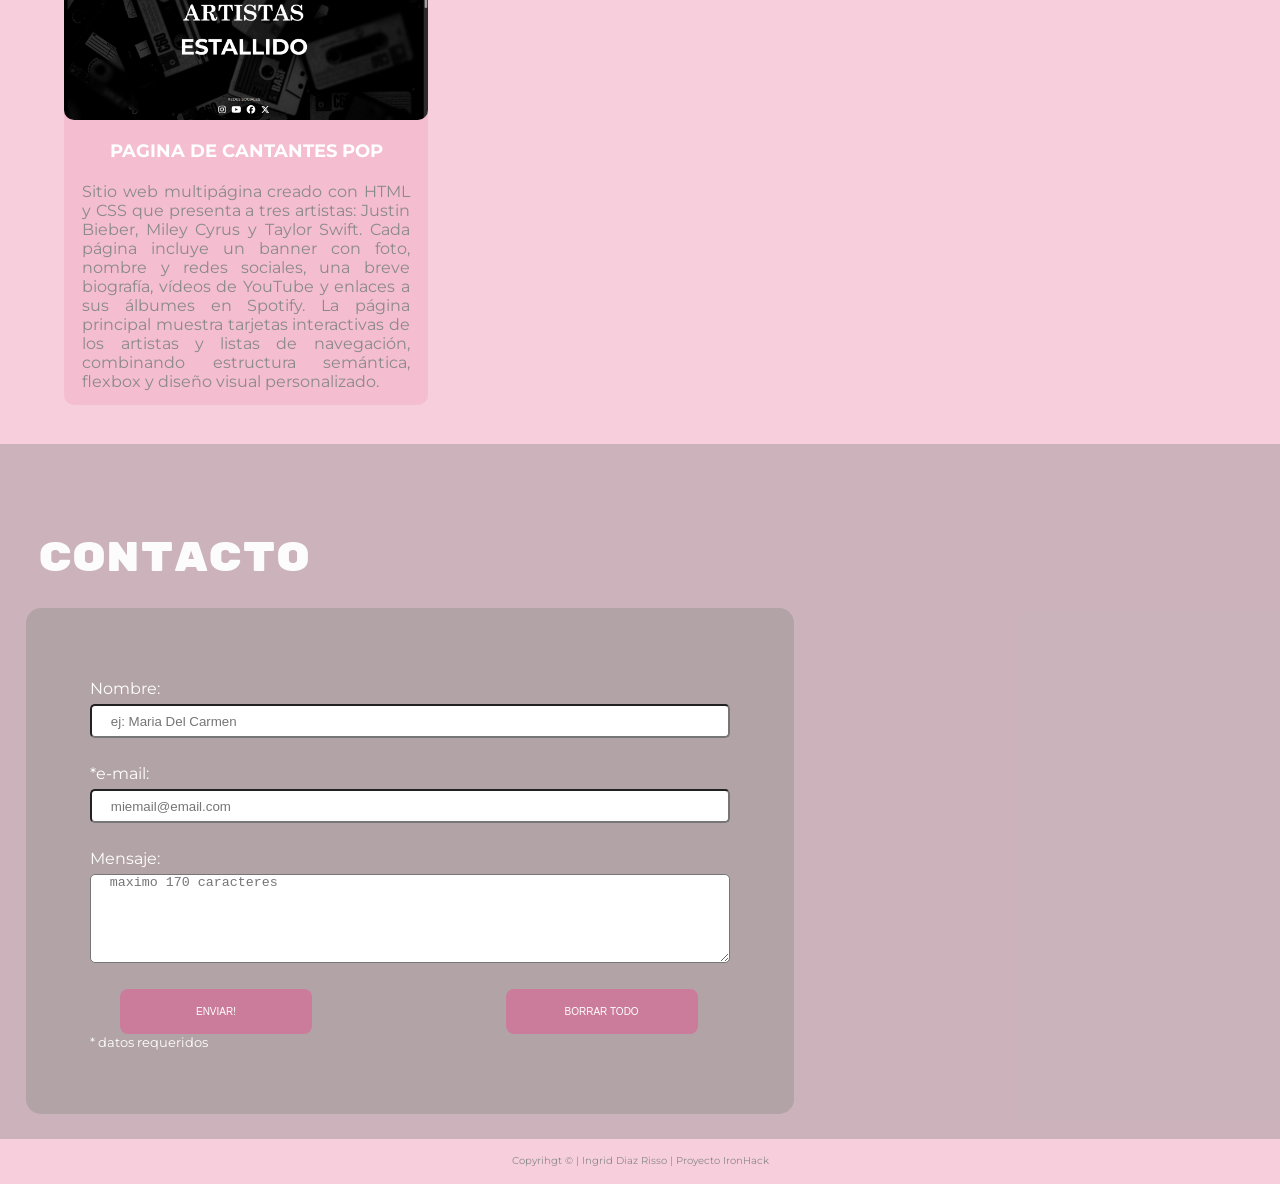
==== commit 863d7880: "Formulario" ====
--- a/index.html
+++ b/index.html
@@ -253,6 +253,51 @@
             <p>...</p>
           </div> -->
         </div>
+        <h3 class="title" id="contact">CONTACTO</h3>
+        <div class="form-container">
+          <form class="form-contact" action="formsend.html" method="GET">
+            <label for="name">Nombre:</label>
+            <input
+              type="text"
+              name="name"
+              id="name"
+              placeholder="ej: Maria Del Carmen"
+            />
+
+            <label for="email">*e-mail:</label>
+            <input
+              type="email"
+              name="email"
+              id="email"
+              placeholder="miemail@email.com"
+              required
+            />
+
+            <!-- campo de comentarios -->
+            <label for="message">Mensaje:</label>
+            <textarea
+              name="message"
+              id="message"
+              placeholder="maximo 170 caracteres"
+              cols="30"
+              rows="5"
+              maxlength="170"
+            ></textarea>
+
+            <!-- opcion 1 para submit (enviar conjunto de datos) 
+              <input type="submit" value="ENVIAR!">-->
+
+            <!-- BOTONES -->
+            <div class="button-container">
+              <!-- opcion 2 para submit es usar un botón (ventaja: innerHTML  ) -->
+              <button type="submit" class="button">ENVIAR!</button>
+              <!-- reset para borrarlo todo. CUIDADO! -->
+              <button type="reset" class="button">Borrar todo</button>
+            </div>
+            <small>* datos requeridos</small>
+          </form>
+        </div>
+        <div></div>
       </article>
       <footer class="last-footer">
         Copyrihgt &copy; | Ingrid Diaz Risso | Proyecto IronHack
--- a/style.css
+++ b/style.css
@@ -478,7 +478,7 @@
   aspect-ratio: 16/9;
   border: none;
 }
-.button-header {
+.button-container {
   display: flex;
   justify-content: space-between;
   margin-right: 5%;
@@ -498,6 +498,9 @@
   text-align: center;
   transition: color 100ms;
   text-transform: uppercase;
+  color: #ffffff;
+  gap: 40px;
+  font-size: clamp(5px, 4vw, 10px);
 }
 .button a {
   color: #ffffff;
@@ -511,6 +514,7 @@
 .button:hover,
 .button:focus {
   background-color: #f082accb;
+  color: rgb(138, 138, 138);
 }
 
 .last-footer {
@@ -520,6 +524,51 @@
   text-align: center;
   font-size: 10px;
 }
+#contact {
+  background-color: rgba(138, 138, 138, 0.401);
+  padding-top: 10vh;
+  margin: 0;
+  padding-left: 3%;
+  scroll-margin-top: 70px;
+}
+.form-container {
+  display: flex;
+  background-color: rgba(138, 138, 138, 0.401);
+}
+.form-contact {
+  display: flex;
+  flex-direction: column;
+  width: 50%;
+  background-color: rgba(138, 138, 138, 0.401);
+  padding: 5%;
+  color: white;
+  height: auto;
+  margin: 2%;
+  border-radius: 15px;
+}
+.form-contact label {
+  margin-top: 1%;
+  margin-bottom: 1%;
+}
+.form-contact input {
+  height: 30px;
+  border-radius: 5px;
+  margin-bottom: 3%;
+  padding-left: 3%;
+}
+
+.form-contact textarea {
+  margin-bottom: 4%;
+  height: 87px;
+  resize: vertical;
+  border-radius: 5px;
+  padding-left: 3%;
+}
+.form-contact button {
+  height: 5vh;
+  width: 15vw;
+}
+
 @media (width <= 768px) {
   html,
   body {
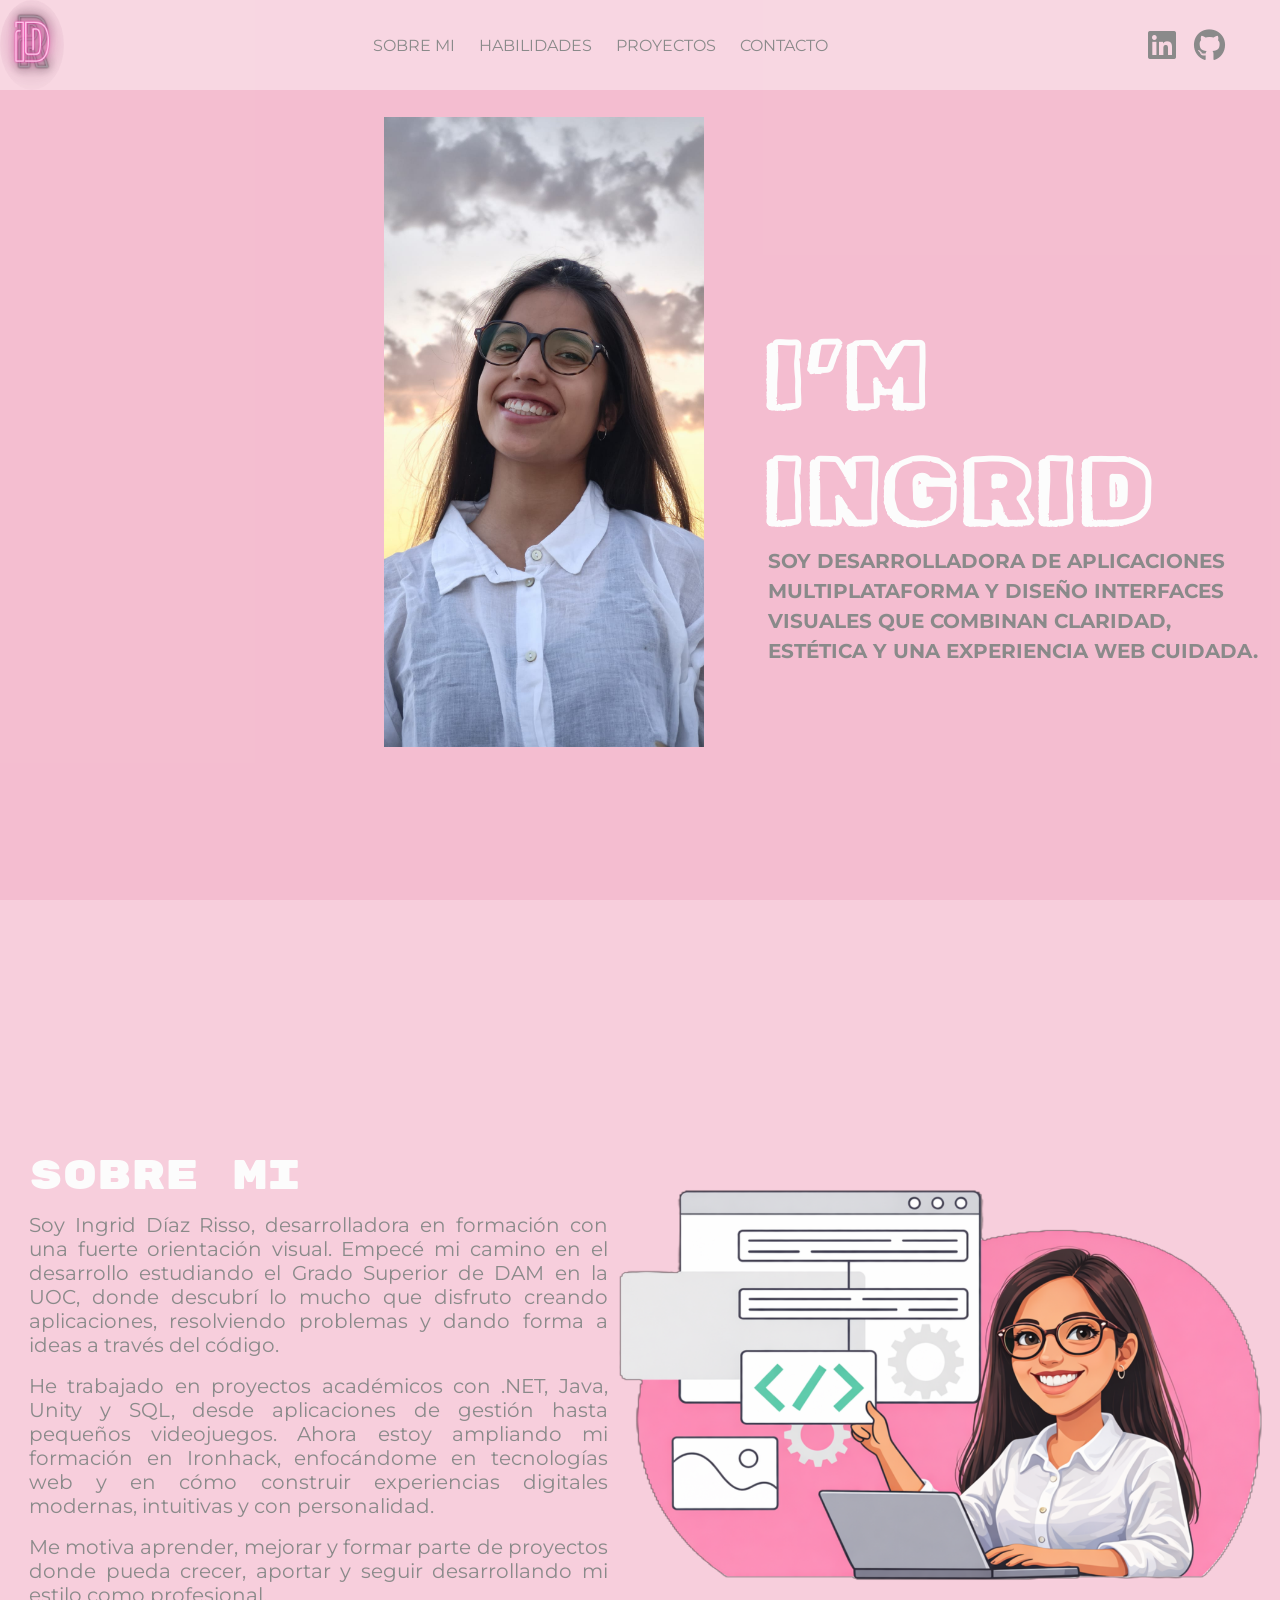
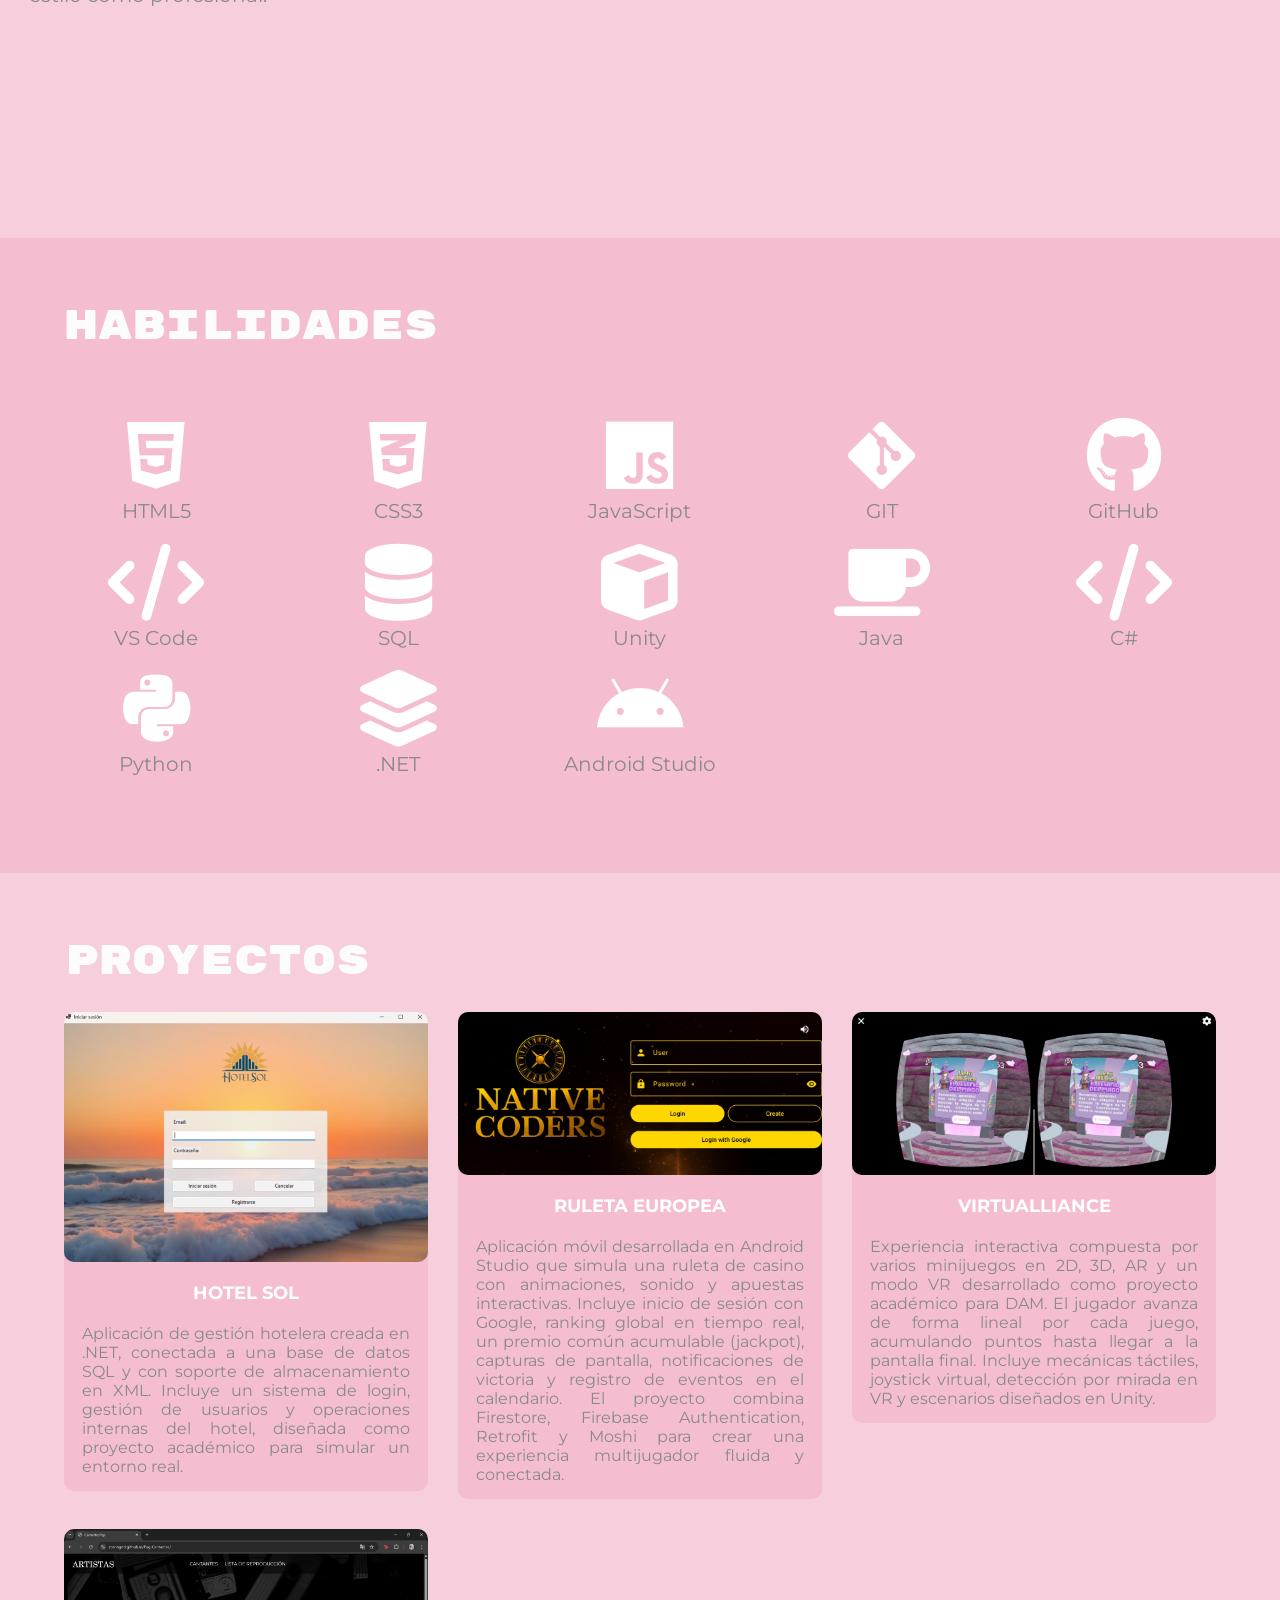
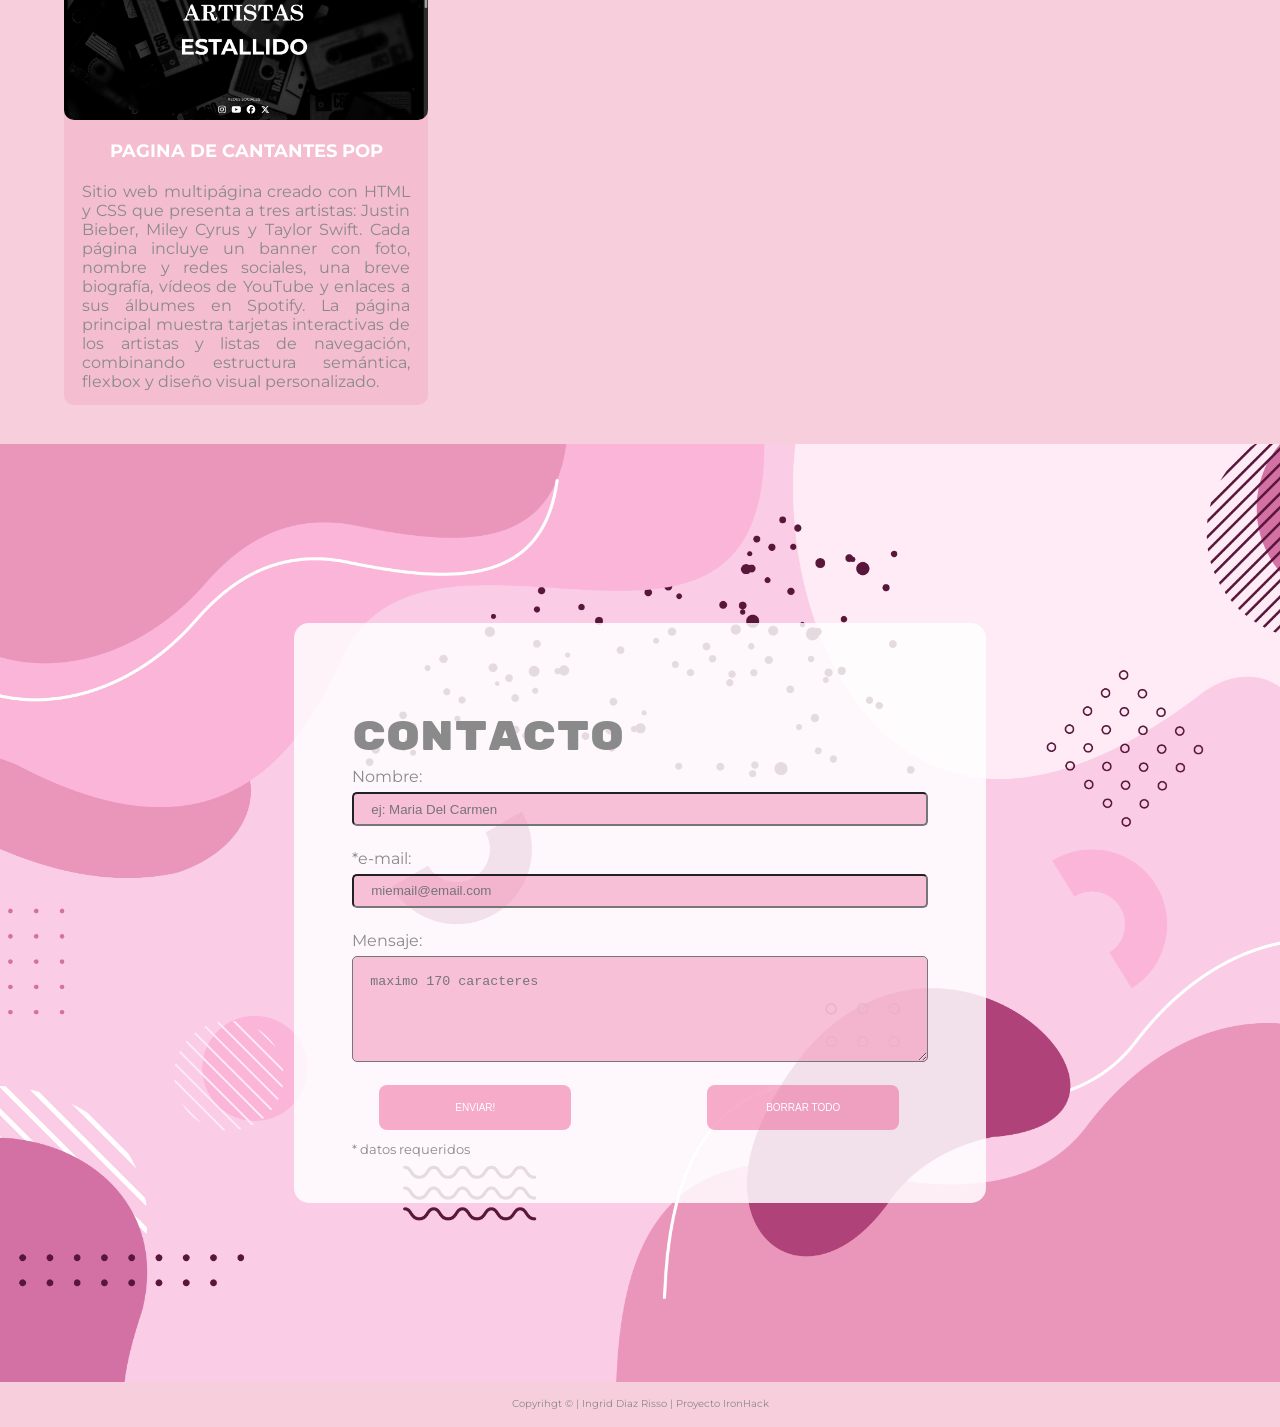
==== commit 7a591ff2: "Mas cambios en el forms" ====
--- a/index.html
+++ b/index.html
@@ -253,9 +253,10 @@
             <p>...</p>
           </div> -->
         </div>
-        <h3 class="title" id="contact">CONTACTO</h3>
+
         <div class="form-container">
           <form class="form-contact" action="formsend.html" method="GET">
+            <h3 class="title" id="contact">CONTACTO</h3>
             <label for="name">Nombre:</label>
             <input
               type="text"
--- a/style.css
+++ b/style.css
@@ -525,23 +525,30 @@
   font-size: 10px;
 }
 #contact {
-  background-color: rgba(138, 138, 138, 0.401);
   padding-top: 10vh;
   margin: 0;
-  padding-left: 3%;
+  padding-left: 0;
   scroll-margin-top: 70px;
+  color: rgb(138, 138, 138);
 }
 .form-container {
   display: flex;
-  background-color: rgba(138, 138, 138, 0.401);
+  background-image: url(img/fondoforms.png);
+  background-position: center;
+  background-repeat: no-repeat;
+  background-size: cover;
+  height: 90vh;
+  justify-content: center;
+  align-items: center;
+  padding: 5%;
 }
 .form-contact {
   display: flex;
   flex-direction: column;
   width: 50%;
-  background-color: rgba(138, 138, 138, 0.401);
-  padding: 5%;
-  color: white;
+  background-color: rgba(255, 255, 255, 0.842);
+  padding: 0% 5% 4% 5%;
+  color: rgb(138, 138, 138);
   height: auto;
   margin: 2%;
   border-radius: 15px;
@@ -555,6 +562,7 @@
   border-radius: 5px;
   margin-bottom: 3%;
   padding-left: 3%;
+  background-color: #f082ac78;
 }
 
 .form-contact textarea {
@@ -563,10 +571,13 @@
   resize: vertical;
   border-radius: 5px;
   padding-left: 3%;
+  padding-top: 3%;
+  background-color: #f082ac78;
 }
 .form-contact button {
   height: 5vh;
   width: 15vw;
+  margin-bottom: 2%;
 }
 
 @media (width <= 768px) {
@@ -716,6 +727,7 @@
   .button {
     width: auto;
     margin-top: 5%;
+    font-size: clamp(5px, 4vw, 7px);
   }
   .button a {
     color: #ffffff;
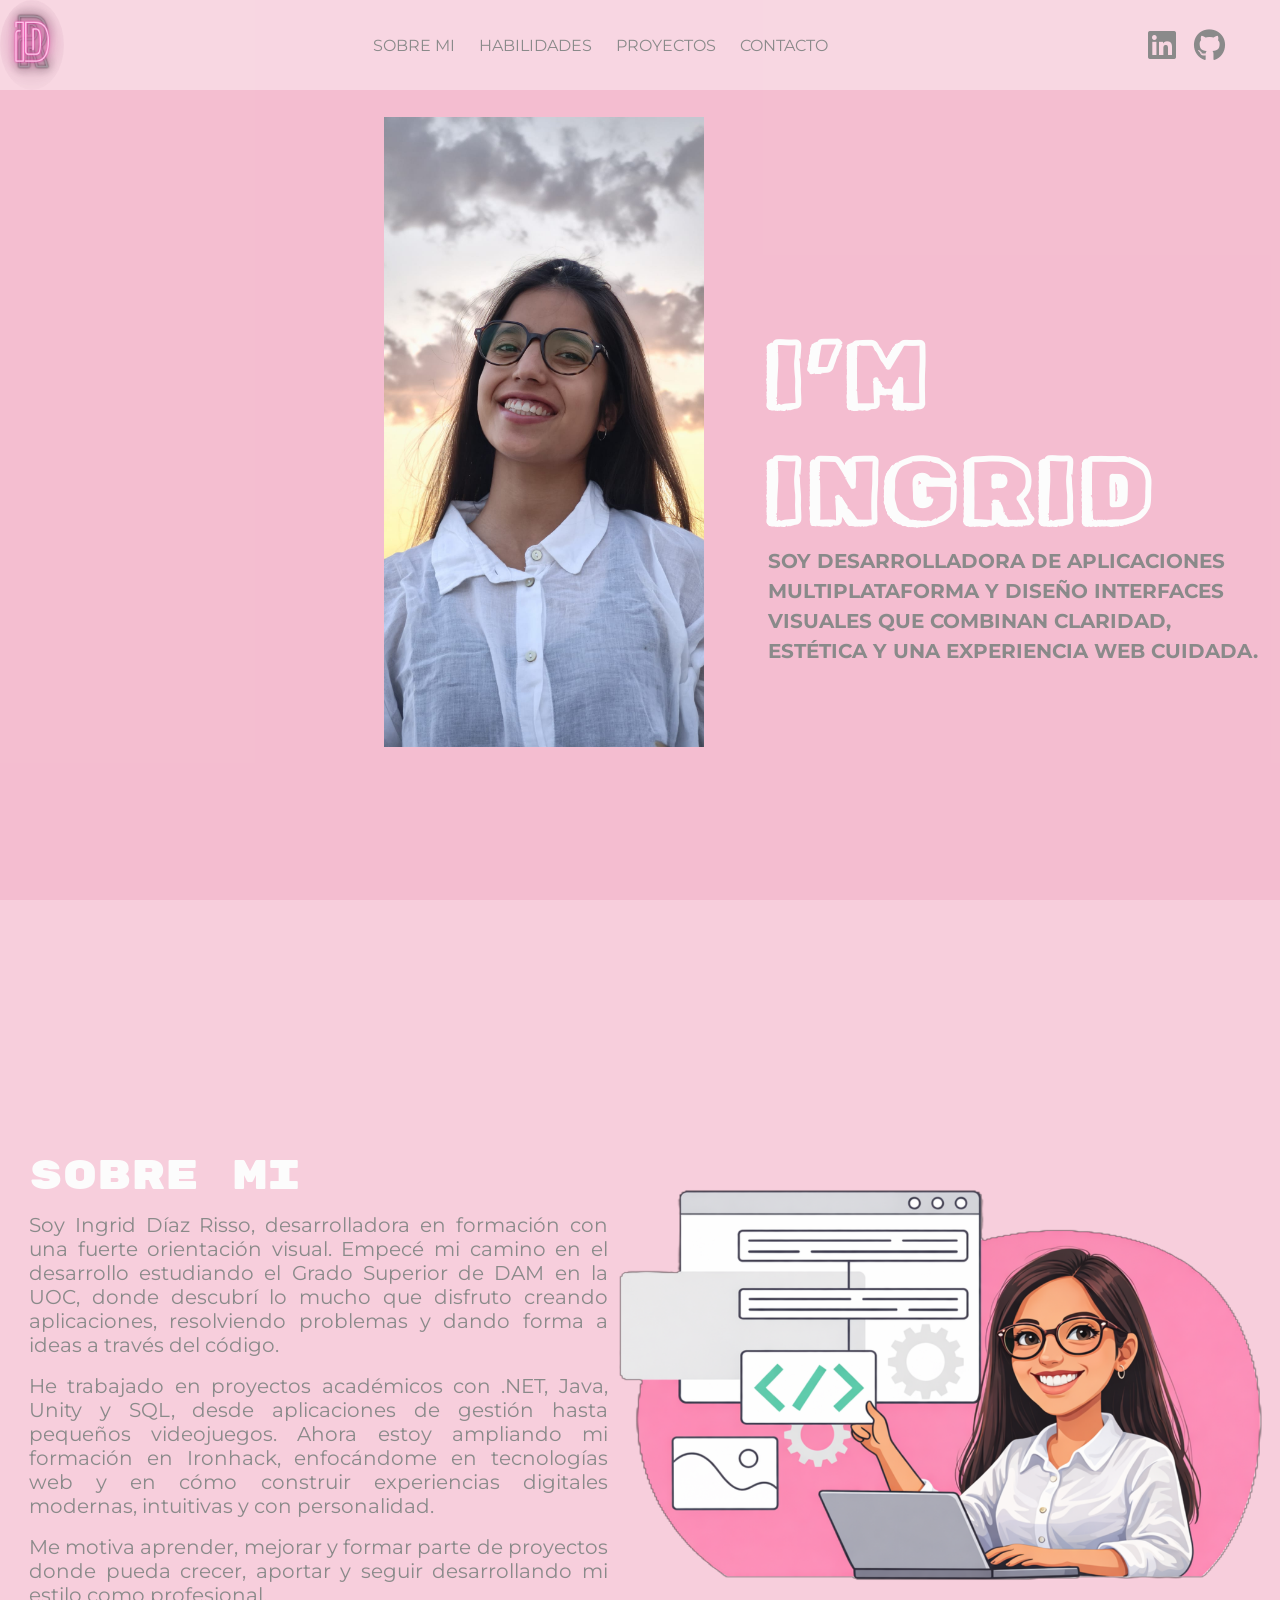
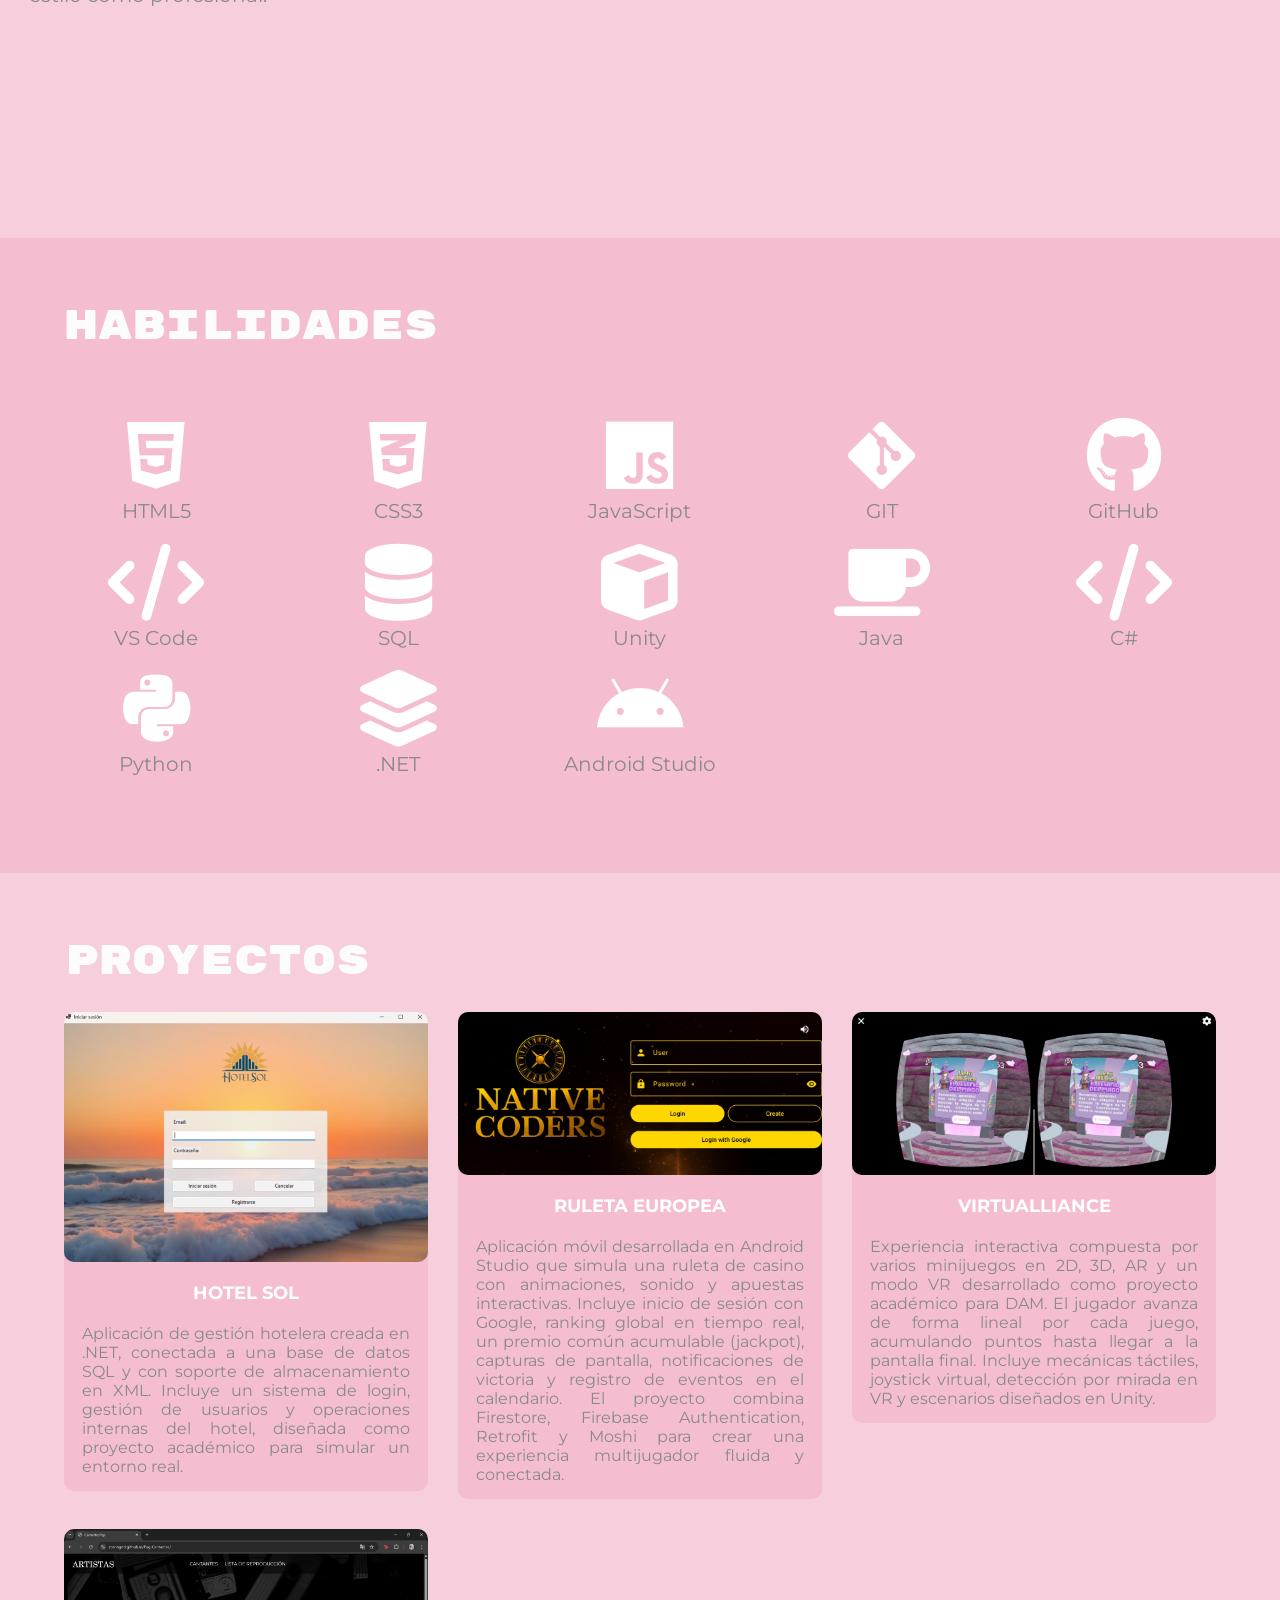
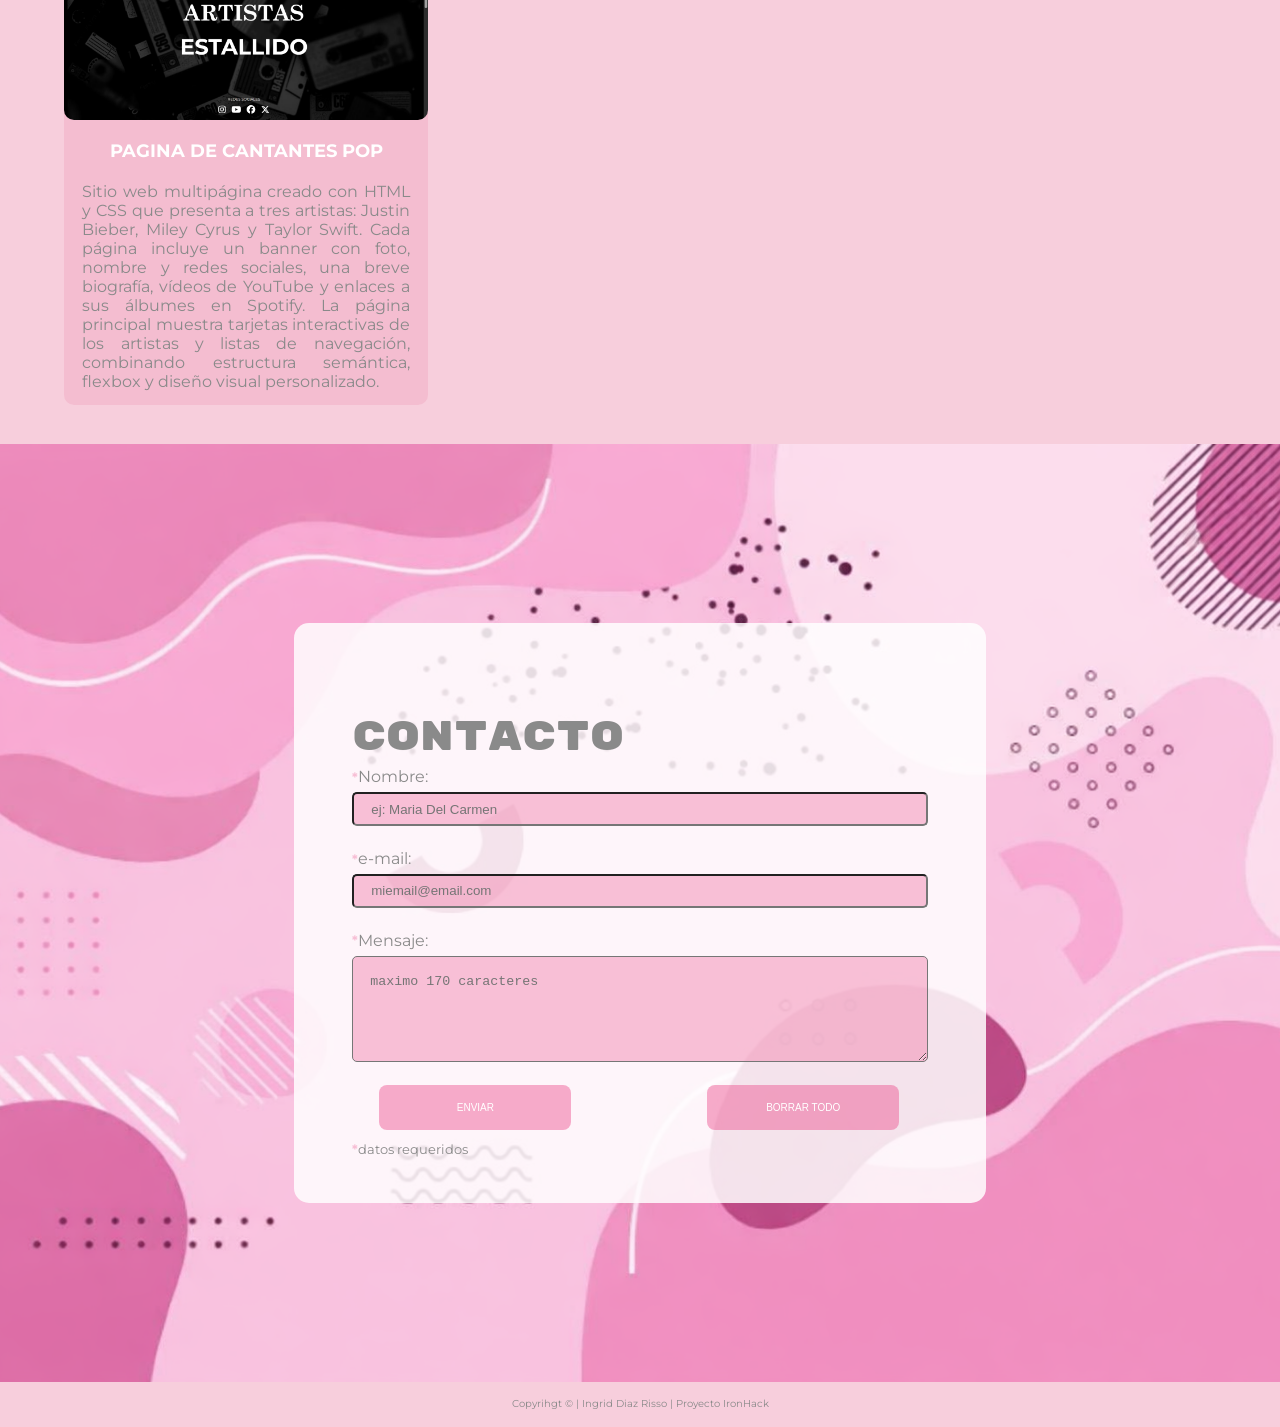
==== commit 43795319: "Cambios en forms" ====
--- a/index.html
+++ b/index.html
@@ -27,7 +27,7 @@
         <a href="#aboutme">Sobre Mi</a>
         <a href="#skills">Habilidades</a>
         <a href="#project">Proyectos</a>
-        <a href="#">Contacto</a>
+        <a href="#contact">Contacto</a>
         <ul class="mobile-social">
           <li>
             <a
@@ -255,17 +255,33 @@
         </div>
 
         <div class="form-container">
-          <form class="form-contact" action="formsend.html" method="GET">
+          <form
+            class="form-contact"
+            action="https://formsubmit.co/f7738bd51561cf96309b168baa84497a"
+            method="POST"
+          >
+            <input type="hidden" name="_template" value="table" />
+            <input
+              type="hidden"
+              name="_next"
+              value="https://albertiron2026.github.io/formulario-2-con-envio-email/recibido.html"
+            />
+            <input type="hidden" name="_captcha" value="false" />
             <h3 class="title" id="contact">CONTACTO</h3>
-            <label for="name">Nombre:</label>
+            <div class="required">
+              <h5>*</h5>
+              <label for="name">Nombre:</label>
+            </div>
             <input
               type="text"
               name="name"
               id="name"
               placeholder="ej: Maria Del Carmen"
             />
-
-            <label for="email">*e-mail:</label>
+            <div class="required">
+              <h5>*</h5>
+              <label for="email">e-mail:</label>
+            </div>
             <input
               type="email"
               name="email"
@@ -275,7 +291,10 @@
             />
 
             <!-- campo de comentarios -->
-            <label for="message">Mensaje:</label>
+            <div class="required">
+              <h5>*</h5>
+              <label for="message">Mensaje:</label>
+            </div>
             <textarea
               name="message"
               id="message"
@@ -284,18 +303,15 @@
               rows="5"
               maxlength="170"
             ></textarea>
+            <div class="button-container">
+              <button type="submit" class="button">ENVIAR</button>
 
-            <!-- opcion 1 para submit (enviar conjunto de datos) 
-              <input type="submit" value="ENVIAR!">-->
-
-            <!-- BOTONES -->
-            <div class="button-container">
-              <!-- opcion 2 para submit es usar un botón (ventaja: innerHTML  ) -->
-              <button type="submit" class="button">ENVIAR!</button>
-              <!-- reset para borrarlo todo. CUIDADO! -->
               <button type="reset" class="button">Borrar todo</button>
             </div>
-            <small>* datos requeridos</small>
+            <div class="required">
+              <h5>*</h5>
+              <small>datos requeridos</small>
+            </div>
           </form>
         </div>
         <div></div>
--- a/style.css
+++ b/style.css
@@ -47,7 +47,7 @@
   text-transform: uppercase;
 }
 .menu a:hover {
-  color: #cbbcf6;
+  color: #f082accb;
 }
 .mobile-social {
   display: none;
@@ -64,6 +64,9 @@
 .social a {
   color: rgb(138, 138, 138);
   font-size: xx-large;
+}
+.social a:hover {
+  color: #f082accb;
 }
 #menu-toggle {
   display: none;
@@ -169,7 +172,7 @@
   font-weight: 400;
   font-style: normal;
   color: #fcfcfc;
-  font-size: clamp(30px, 6vw, 40px);
+  font-size: clamp(20px, 6vw, 40px);
   margin-left: 5%;
 }
 
@@ -220,6 +223,9 @@
   justify-content: center;
   align-items: center;
   margin: 1%;
+}
+.icon:hover {
+  color: #f082accb;
 }
 
 #project {
@@ -302,7 +308,6 @@
   display: flex;
   flex-direction: column;
   justify-content: center;
-  /* align-items: center; */
   width: 100%;
 }
 .background-image-project {
@@ -314,7 +319,7 @@
   padding: 40px 0px;
 }
 .title-project {
-  font-size: clamp(35px, 6vw, 80px);
+  font-size: clamp(30px, 6vw, 80px);
   text-align: center;
   color: rgb(138, 138, 138);
   padding-top: 10%;
@@ -326,7 +331,7 @@
 .project-p {
   text-transform: uppercase;
   text-align: center;
-  padding-top: 10vh;
+  padding-top: 6vh;
 }
 .repository {
   display: flex;
@@ -337,6 +342,9 @@
 .repository a {
   color: rgb(138, 138, 138);
   font-size: xx-large;
+}
+.repository a:hover {
+  color: #f082accb;
 }
 #aboutproject {
   scroll-margin-top: 75px;
@@ -533,7 +541,7 @@
 }
 .form-container {
   display: flex;
-  background-image: url(img/fondoforms.png);
+  background-image: url(img/fondoforms2.png);
   background-position: center;
   background-repeat: no-repeat;
   background-size: cover;
@@ -552,6 +560,14 @@
   height: auto;
   margin: 2%;
   border-radius: 15px;
+  max-height: 90%;
+}
+.required {
+  display: flex;
+  align-items: center;
+}
+.required h5 {
+  color: #f082ac78;
 }
 .form-contact label {
   margin-top: 1%;
@@ -704,6 +720,11 @@
     justify-content: center;
     margin: 5%;
   } */
+
+  .background-image-project {
+    padding-top: 80px;
+    padding-bottom: 10px;
+  }
   .project {
     display: inline-block;
   }
@@ -723,6 +744,9 @@
   }
   .video {
     width: 80%;
+  }
+  .form-contact {
+    width: 90%;
   }
   .button {
     width: auto;
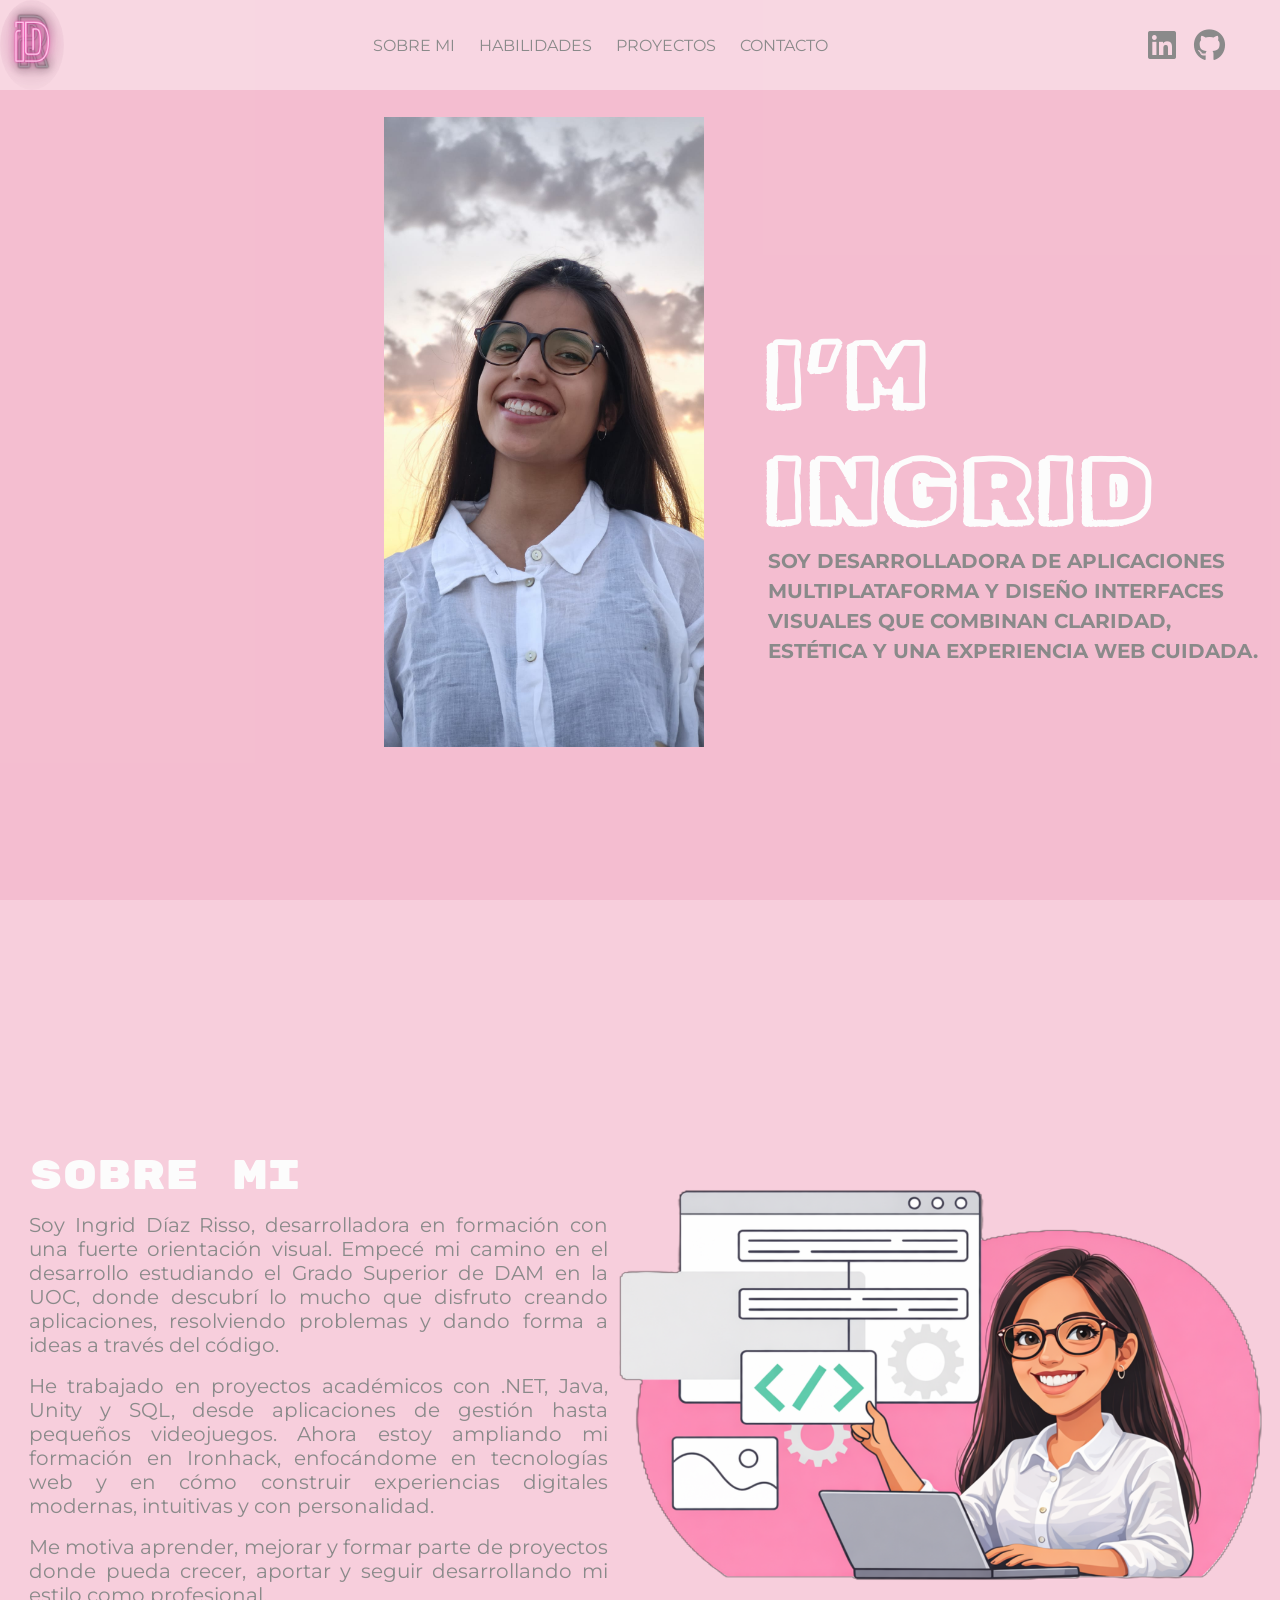
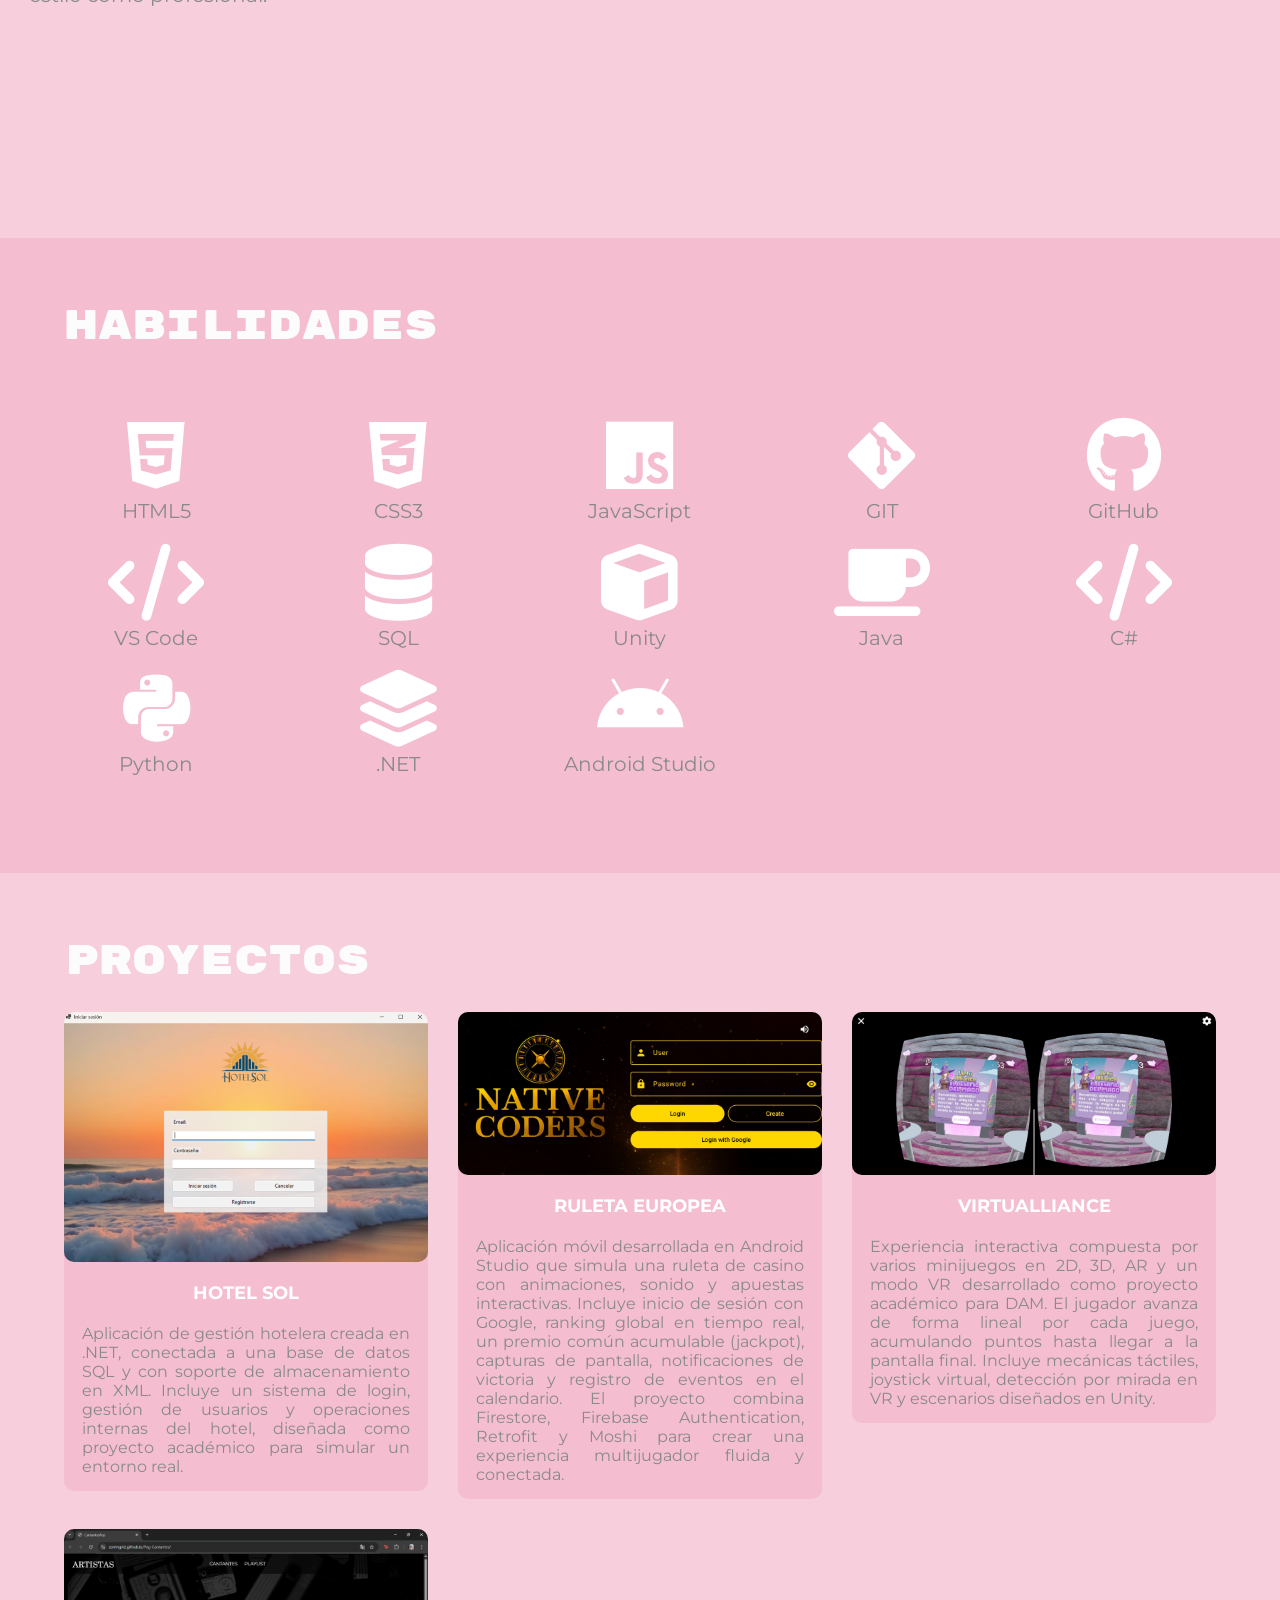
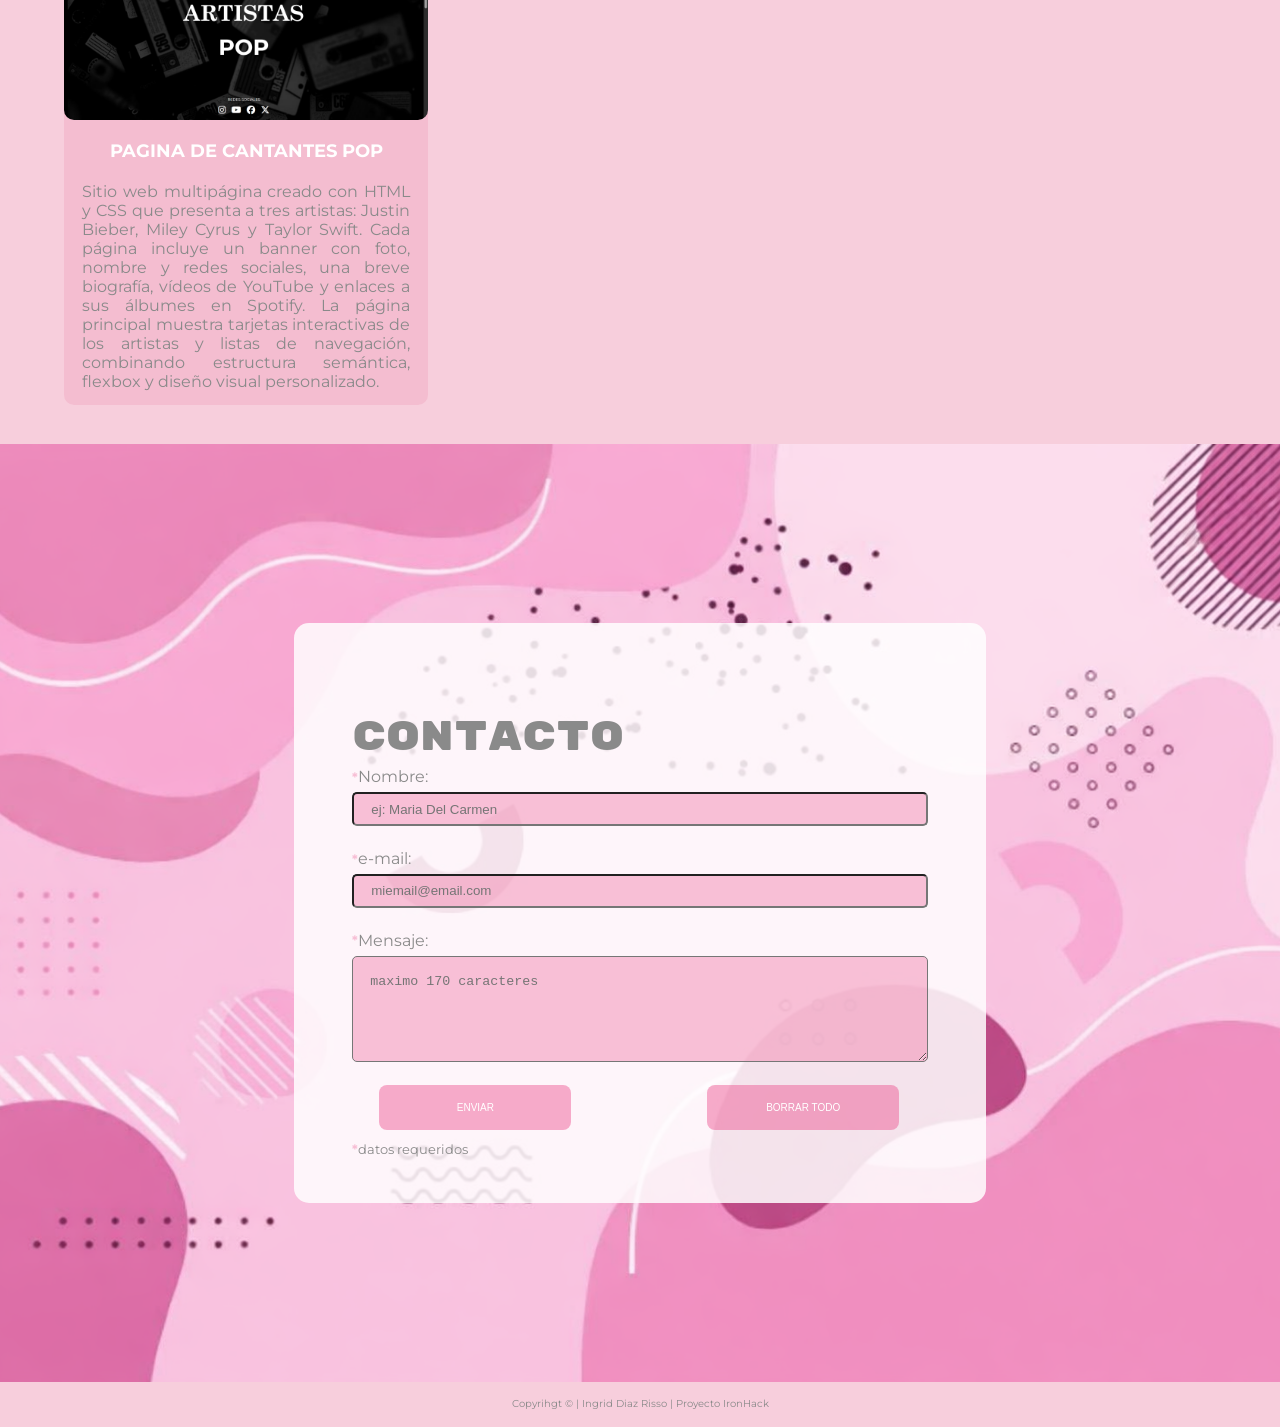
==== commit 49bca555: "Forumulario acabado" ====
--- a/index.html
+++ b/index.html
@@ -264,7 +264,7 @@
             <input
               type="hidden"
               name="_next"
-              value="https://albertiron2026.github.io/formulario-2-con-envio-email/recibido.html"
+              value="https://zorringrid.github.io/Portfolio/formsend"
             />
             <input type="hidden" name="_captcha" value="false" />
             <h3 class="title" id="contact">CONTACTO</h3>
@@ -277,6 +277,7 @@
               name="name"
               id="name"
               placeholder="ej: Maria Del Carmen"
+              required
             />
             <div class="required">
               <h5>*</h5>
@@ -290,7 +291,6 @@
               required
             />
 
-            <!-- campo de comentarios -->
             <div class="required">
               <h5>*</h5>
               <label for="message">Mensaje:</label>
@@ -302,6 +302,7 @@
               cols="30"
               rows="5"
               maxlength="170"
+              required
             ></textarea>
             <div class="button-container">
               <button type="submit" class="button">ENVIAR</button>
--- a/style.css
+++ b/style.css
@@ -595,7 +595,33 @@
   width: 15vw;
   margin-bottom: 2%;
 }
-
+.formsend {
+  display: flex;
+  justify-content: center;
+  align-items: center;
+  background-image: url(img/fondoforms2.png);
+  background-position: center;
+  background-repeat: no-repeat;
+  background-size: cover;
+  height: 100vh;
+  width: 100%;
+  padding: 3% 0;
+}
+.formsendtarget {
+  display: flex;
+  flex-direction: column;
+  justify-content: center;
+  align-items: center;
+  width: 50%;
+  padding: 5%;
+  background-color: rgba(255, 255, 255, 0.895);
+  border-radius: 10px;
+  gap: 20px;
+}
+.formsendtarget h3 {
+  color: rgb(138, 138, 138);
+  text-align: center;
+}
 @media (width <= 768px) {
   html,
   body {
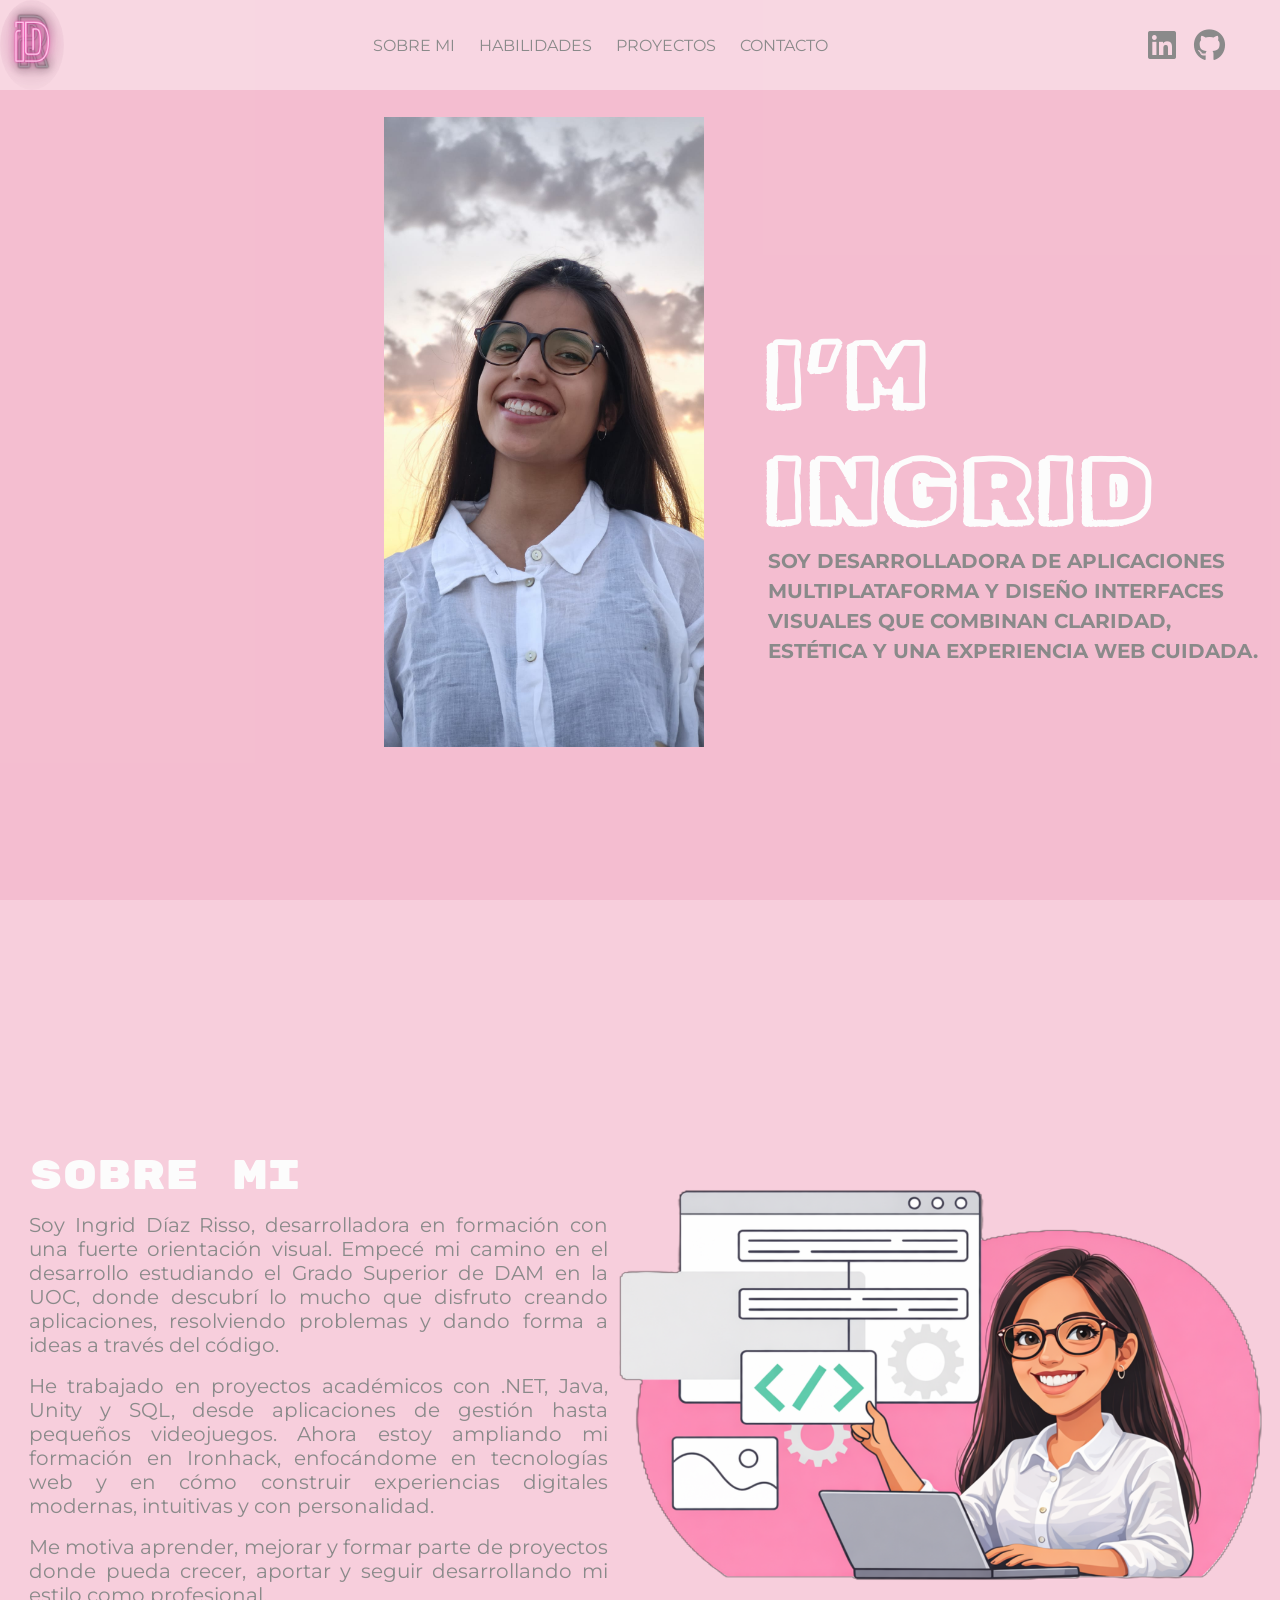
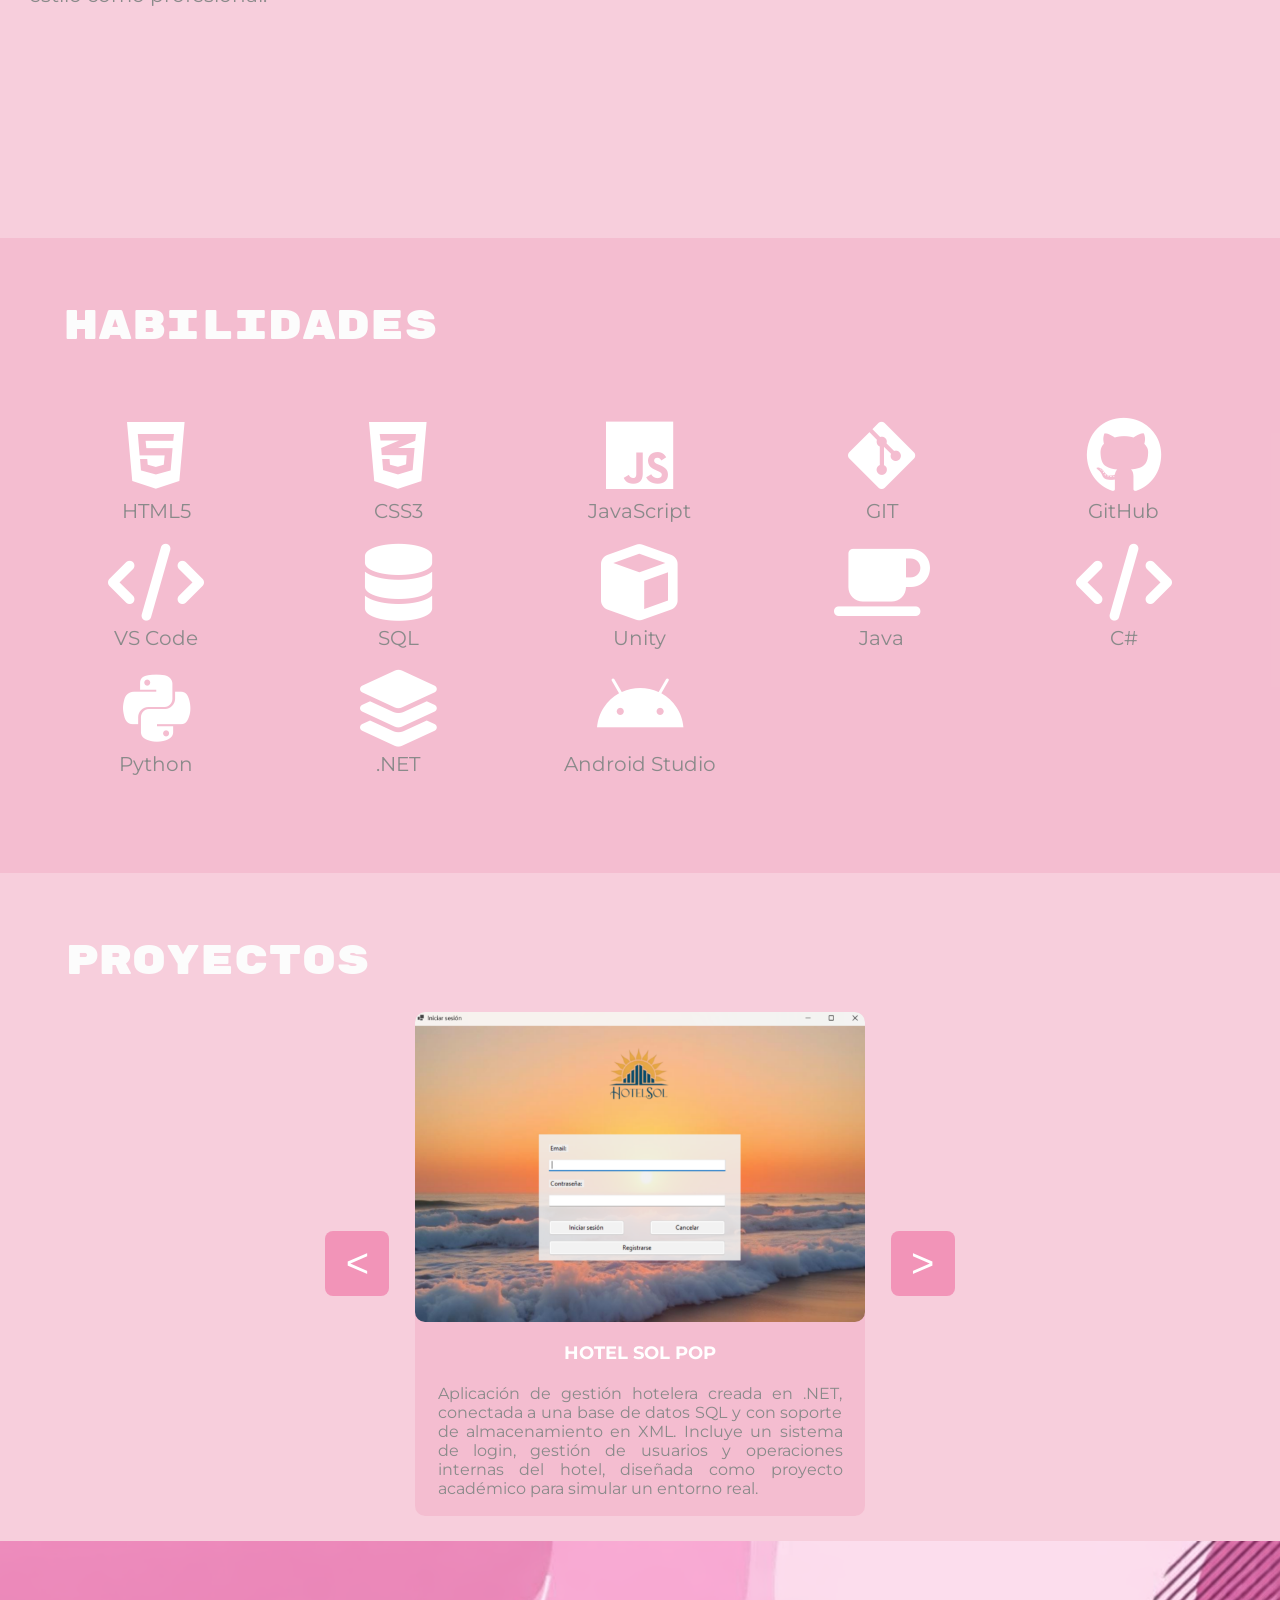
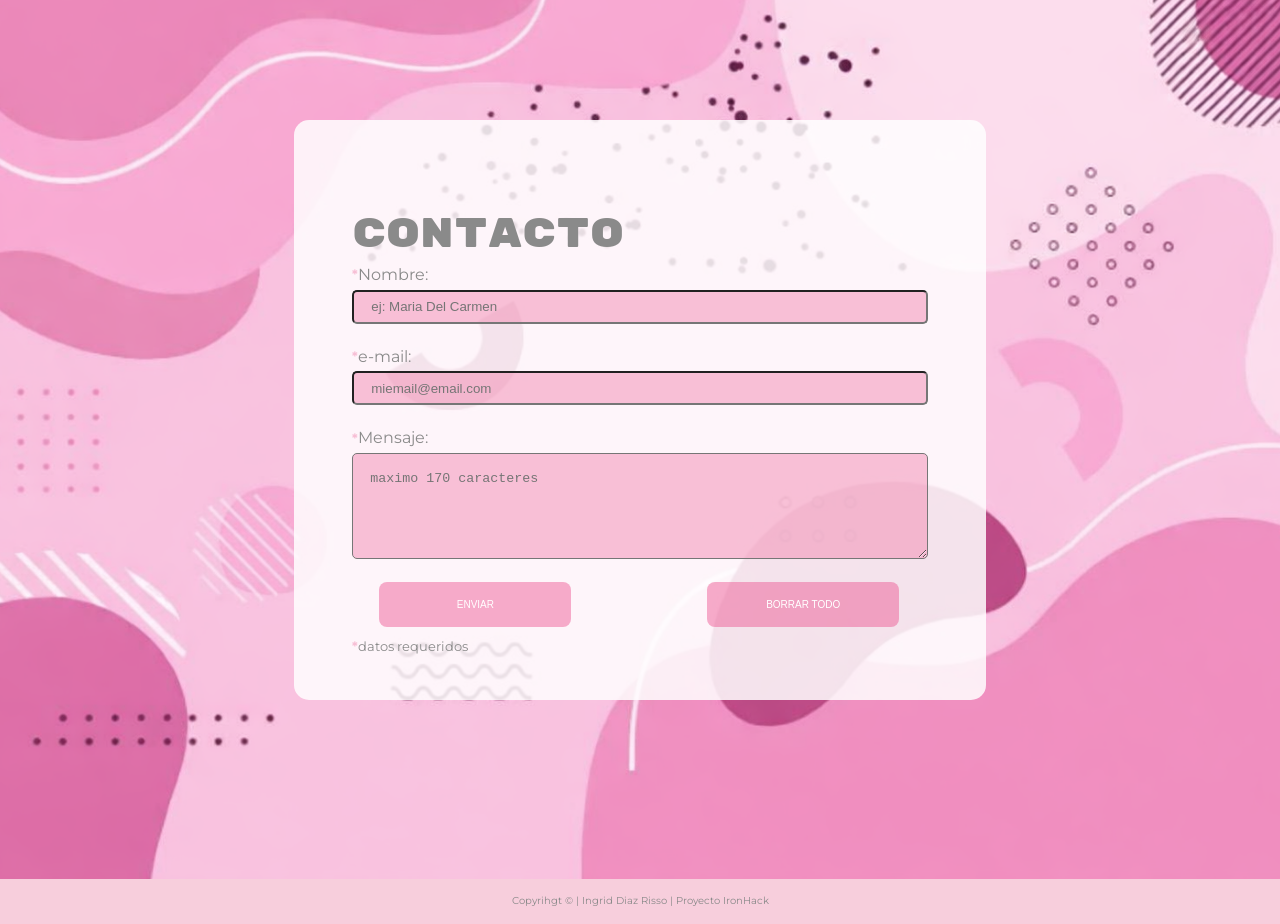
==== commit f83aecdd: "Carrusel de proyectos" ====
--- a/index.html
+++ b/index.html
@@ -168,90 +168,10 @@
         </div>
         <h3 class="title" id="project">Proyectos</h3>
         <div class="project">
-          <a href="hotel-sol.html" class="project-link">
-            <div class="project-target">
-              <img
-                src="img/InicioHotel.png"
-                class="project-img"
-                alt="Hotel Sol"
-              />
-              <h4>Hotel Sol</h4>
-              <p>
-                Aplicación de gestión hotelera creada en .NET, conectada a una
-                base de datos SQL y con soporte de almacenamiento en XML.
-                Incluye un sistema de login, gestión de usuarios y operaciones
-                internas del hotel, diseñada como proyecto académico para
-                simular un entorno real.
-              </p>
-            </div>
-          </a>
-          <a href="ruleta.html" class="project-link">
-            <div class="project-target">
-              <img src="img/Ruleta.jpeg" class="project-img" alt="Hotel Sol" />
-              <h4>Ruleta Europea</h4>
-              <p>
-                Aplicación móvil desarrollada en Android Studio que simula una
-                ruleta de casino con animaciones, sonido y apuestas
-                interactivas. Incluye inicio de sesión con Google, ranking
-                global en tiempo real, un premio común acumulable (jackpot),
-                capturas de pantalla, notificaciones de victoria y registro de
-                eventos en el calendario. El proyecto combina Firestore,
-                Firebase Authentication, Retrofit y Moshi para crear una
-                experiencia multijugador fluida y conectada.
-              </p>
-            </div>
-          </a>
-          <a href="virtualliance.html" class="project-link">
-            <div class="project-target">
-              <img
-                src="img/virtualliance.jpg"
-                class="project-img"
-                alt="imagen del juego"
-              />
-              <h4>VirtuAlliance</h4>
-              <p>
-                Experiencia interactiva compuesta por varios minijuegos en 2D,
-                3D, AR y un modo VR desarrollado como proyecto académico para
-                DAM. El jugador avanza de forma lineal por cada juego,
-                acumulando puntos hasta llegar a la pantalla final. Incluye
-                mecánicas táctiles, joystick virtual, detección por mirada en VR
-                y escenarios diseñados en Unity.
-              </p>
-            </div>
-          </a>
-          <a href="cantantes.html" class="project-link">
-            <div class="project-target">
-              <img
-                src="img/pagcantantes.png"
-                class="project-img"
-                alt="pagina cantantes"
-              />
-              <h4>Pagina de Cantantes POP</h4>
-              <p>
-                Sitio web multipágina creado con HTML y CSS que presenta a tres
-                artistas: Justin Bieber, Miley Cyrus y Taylor Swift. Cada página
-                incluye un banner con foto, nombre y redes sociales, una breve
-                biografía, vídeos de YouTube y enlaces a sus álbumes en Spotify.
-                La página principal muestra tarjetas interactivas de los
-                artistas y listas de navegación, combinando estructura
-                semántica, flexbox y diseño visual personalizado.
-              </p>
-            </div>
-          </a>
-          <!-- <div class="project-target">
-            <img src="img/Ruleta.jpeg" class="project-img" alt="Hotel Sol" />
-            <h4>Hotel Sol</h4>
-            <p>...</p>
-          </div> -->
-          <!-- <div class="project-target">
-            <img
-              src="img/virtualliance.jpg"
-              class="project-img"
-              alt="Hotel Sol"
-            />
-            <h4>Hotel Sol</h4>
-            <p>...</p>
-          </div> -->
+          <button id="prev" class="carousel-btn button">&lt;</button>
+
+          <div id="project-container"></div>
+          <button id="next" class="carousel-btn button">&gt;</button>
         </div>
 
         <div class="form-container">
@@ -321,5 +241,6 @@
         Copyrihgt &copy; | Ingrid Diaz Risso | Proyecto IronHack
       </footer>
     </div>
+    <script src="main.js"></script>
   </body>
 </html>
--- a/style.css
+++ b/style.css
@@ -233,21 +233,20 @@
   scroll-margin-top: 70px;
 }
 .project {
-  margin-left: 5%;
-  margin-right: 5%;
-  padding-top: 2%;
-  padding-bottom: 3%;
-  display: grid;
-  grid-template-columns: repeat(3, 1fr);
-  justify-content: flex-start;
-  align-items: flex-start;
-  gap: 30px;
+  display: flex;
+  justify-content: center;
+  align-items: center;
 }
 .project a {
   text-decoration: none;
   color: rgb(138, 138, 138);
 }
-
+#project-container {
+  width: 100%;
+  max-width: 450px;
+  height: auto;
+  margin: 2%;
+}
 .project-target {
   display: flex;
   flex-direction: column;
@@ -281,29 +280,6 @@
   text-align: justify;
 }
 
-/* .project {
-  padding-top: 2%;
-  display: flex;
-  flex-wrap: wrap;
-  gap: 30px;
-}
-
-.project-target {
-  width: calc(33.33% - 30px);
-  background-color: #f3b5caa7;
-  border-radius: 10px;
-  padding-bottom: 4%;
-  text-align: center;
-  display: flex;
-  flex-direction: column;
-  gap: 20px;
-}
-
-.project-img {
-  width: 100%;
-  height: auto;
-  border-radius: 10px;
-} */
 .header-project {
   display: flex;
   flex-direction: column;
@@ -491,6 +467,7 @@
   justify-content: space-between;
   margin-right: 5%;
 }
+
 .button {
   background-color: #ea4c8971;
   border-radius: 8px;
@@ -524,7 +501,12 @@
   background-color: #f082accb;
   color: rgb(138, 138, 138);
 }
-
+.carousel-btn {
+  height: auto;
+  width: 5vw;
+  font-size: clamp(25px, 8vw, 40px);
+  margin-left: 0;
+}
 .last-footer {
   width: 100%;
   height: 30px;
@@ -751,8 +733,12 @@
     padding-top: 80px;
     padding-bottom: 10px;
   }
-  .project {
-    display: inline-block;
+
+  #project-container {
+    width: 100%;
+    max-width: 300px;
+    height: auto;
+    margin: 2%;
   }
 
   .project-target {
